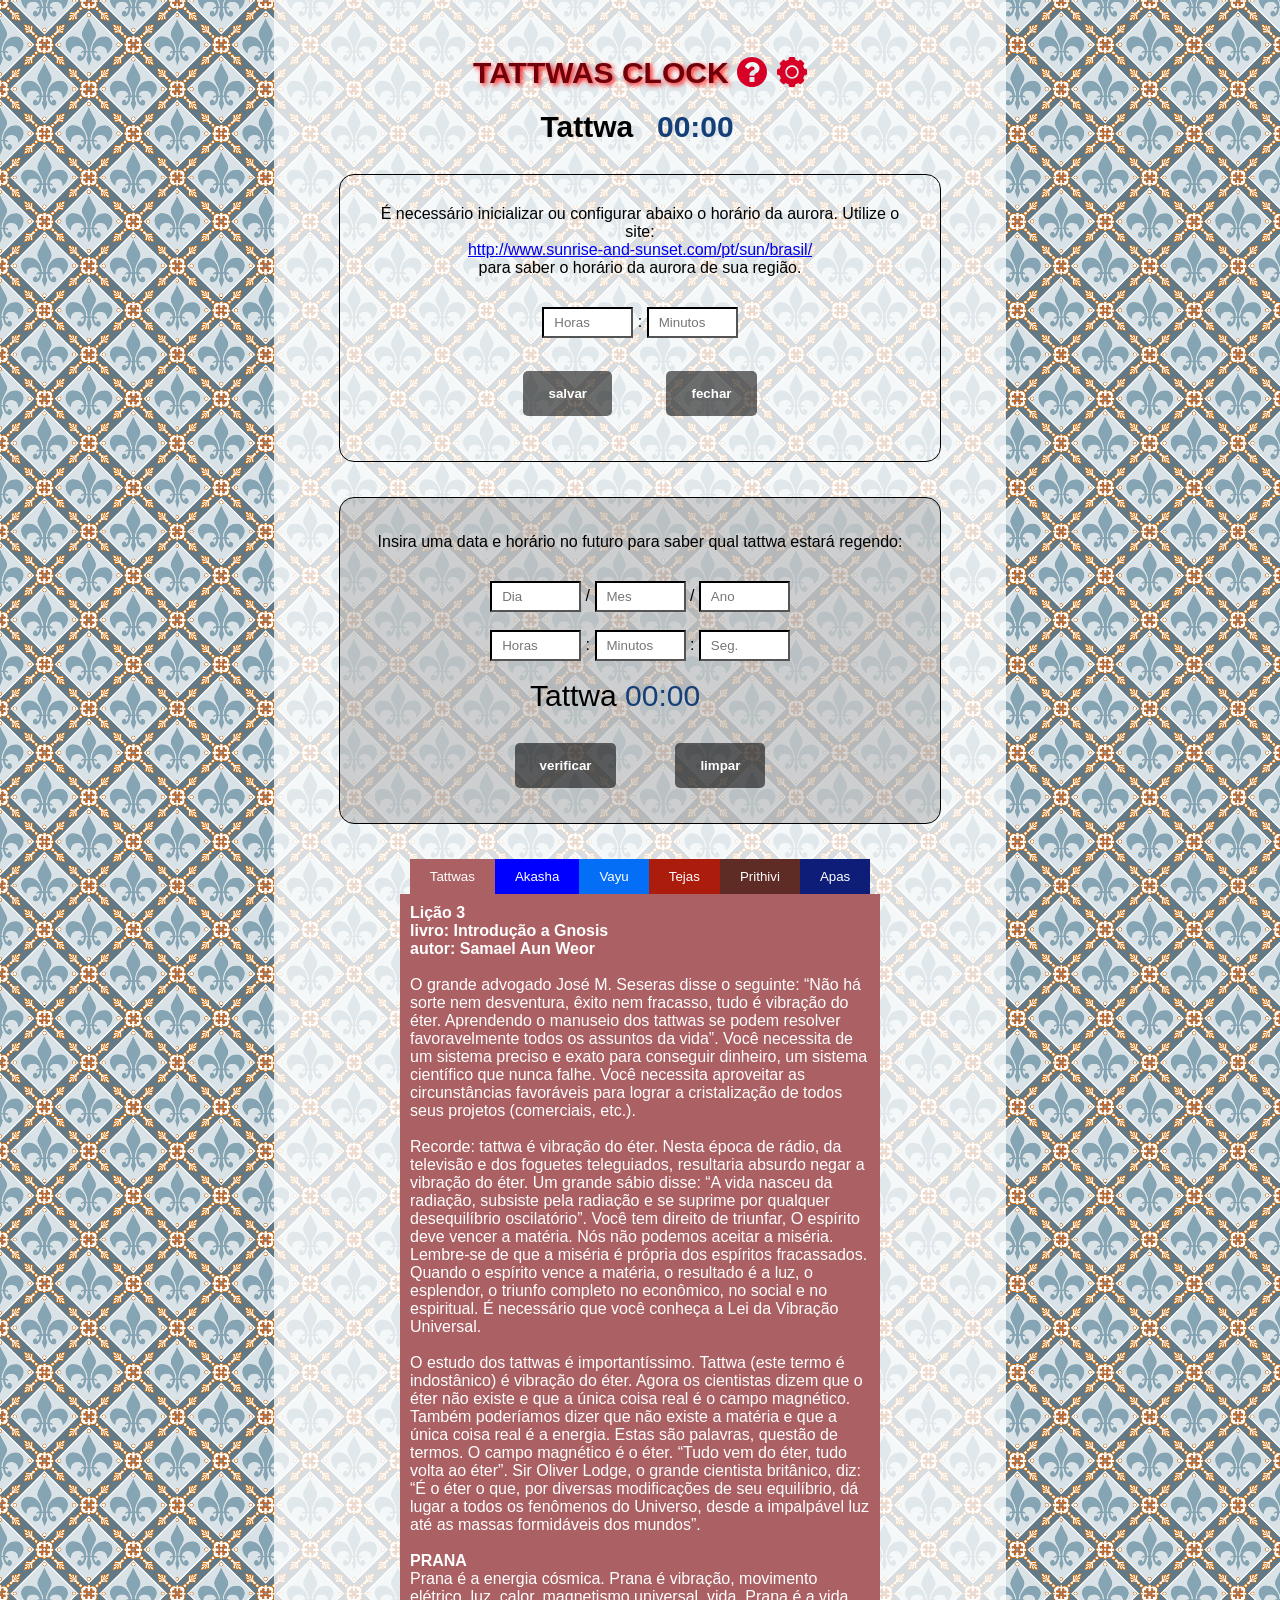
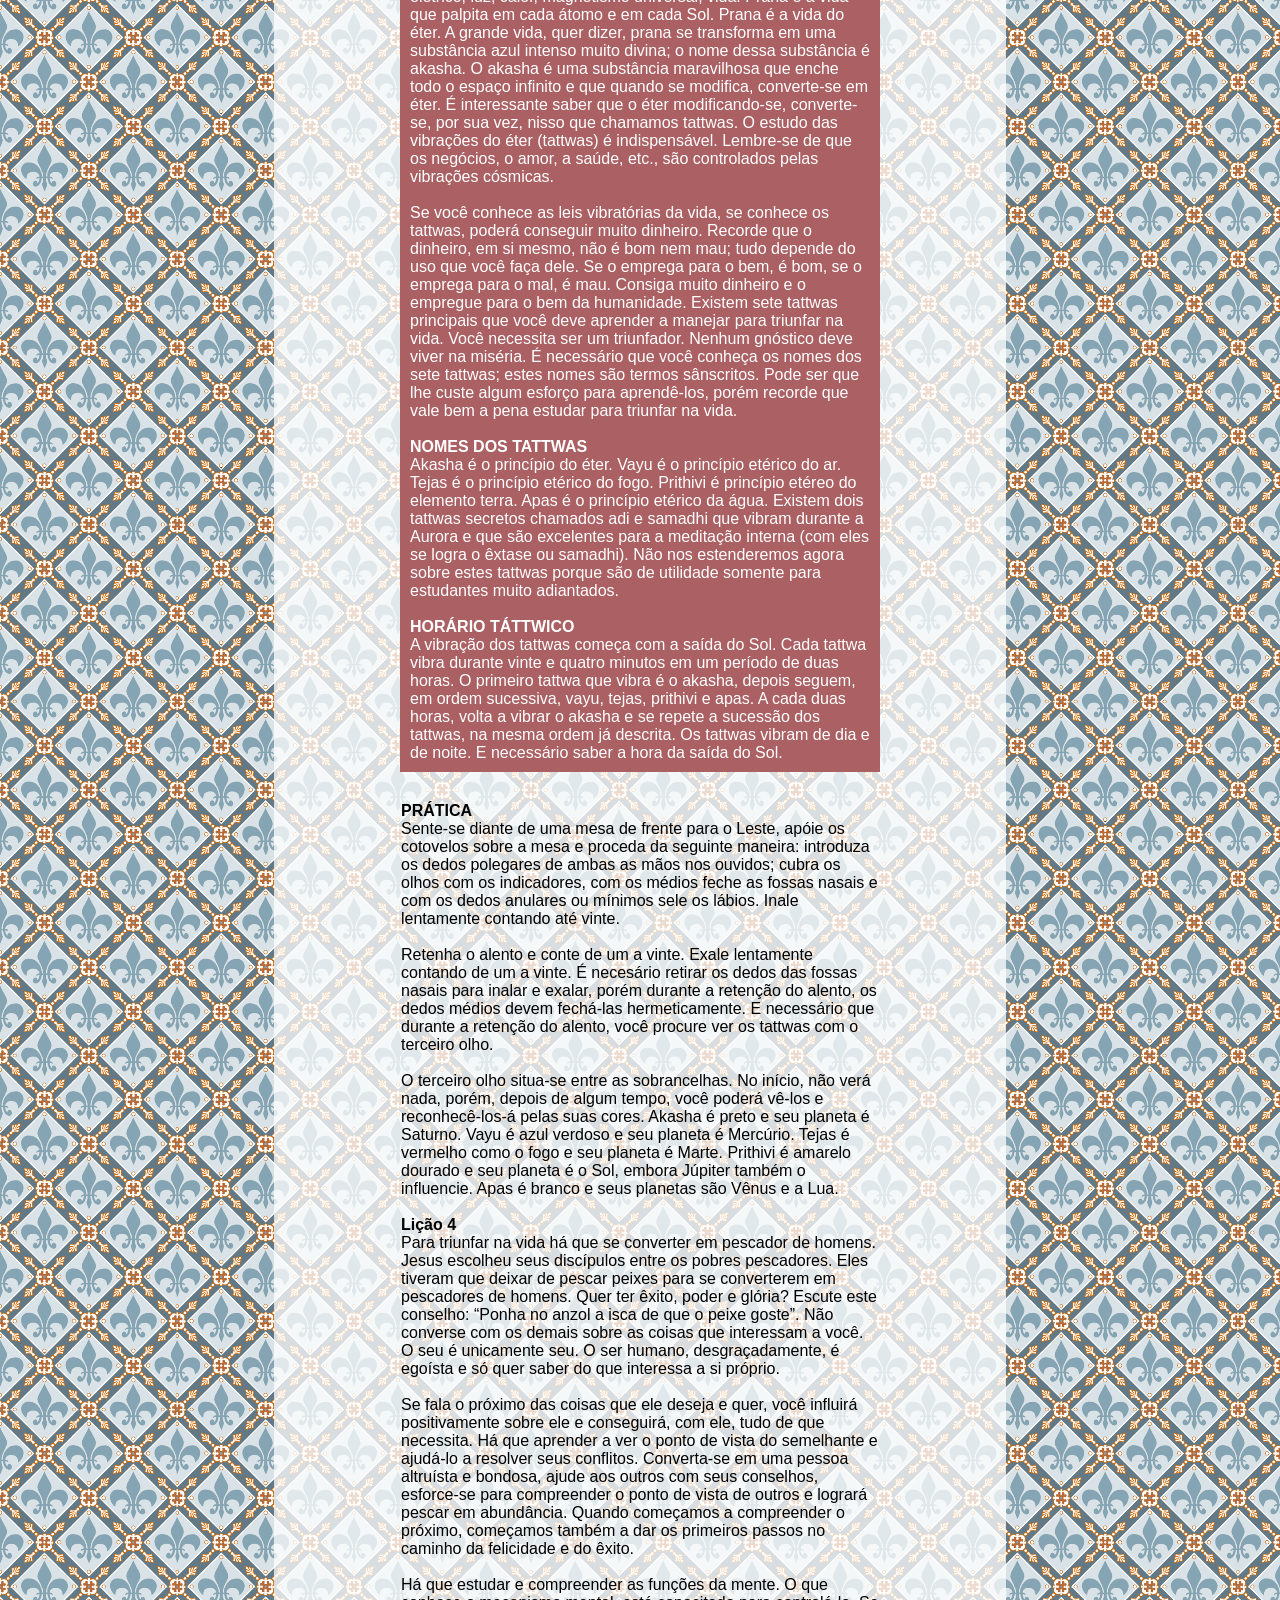
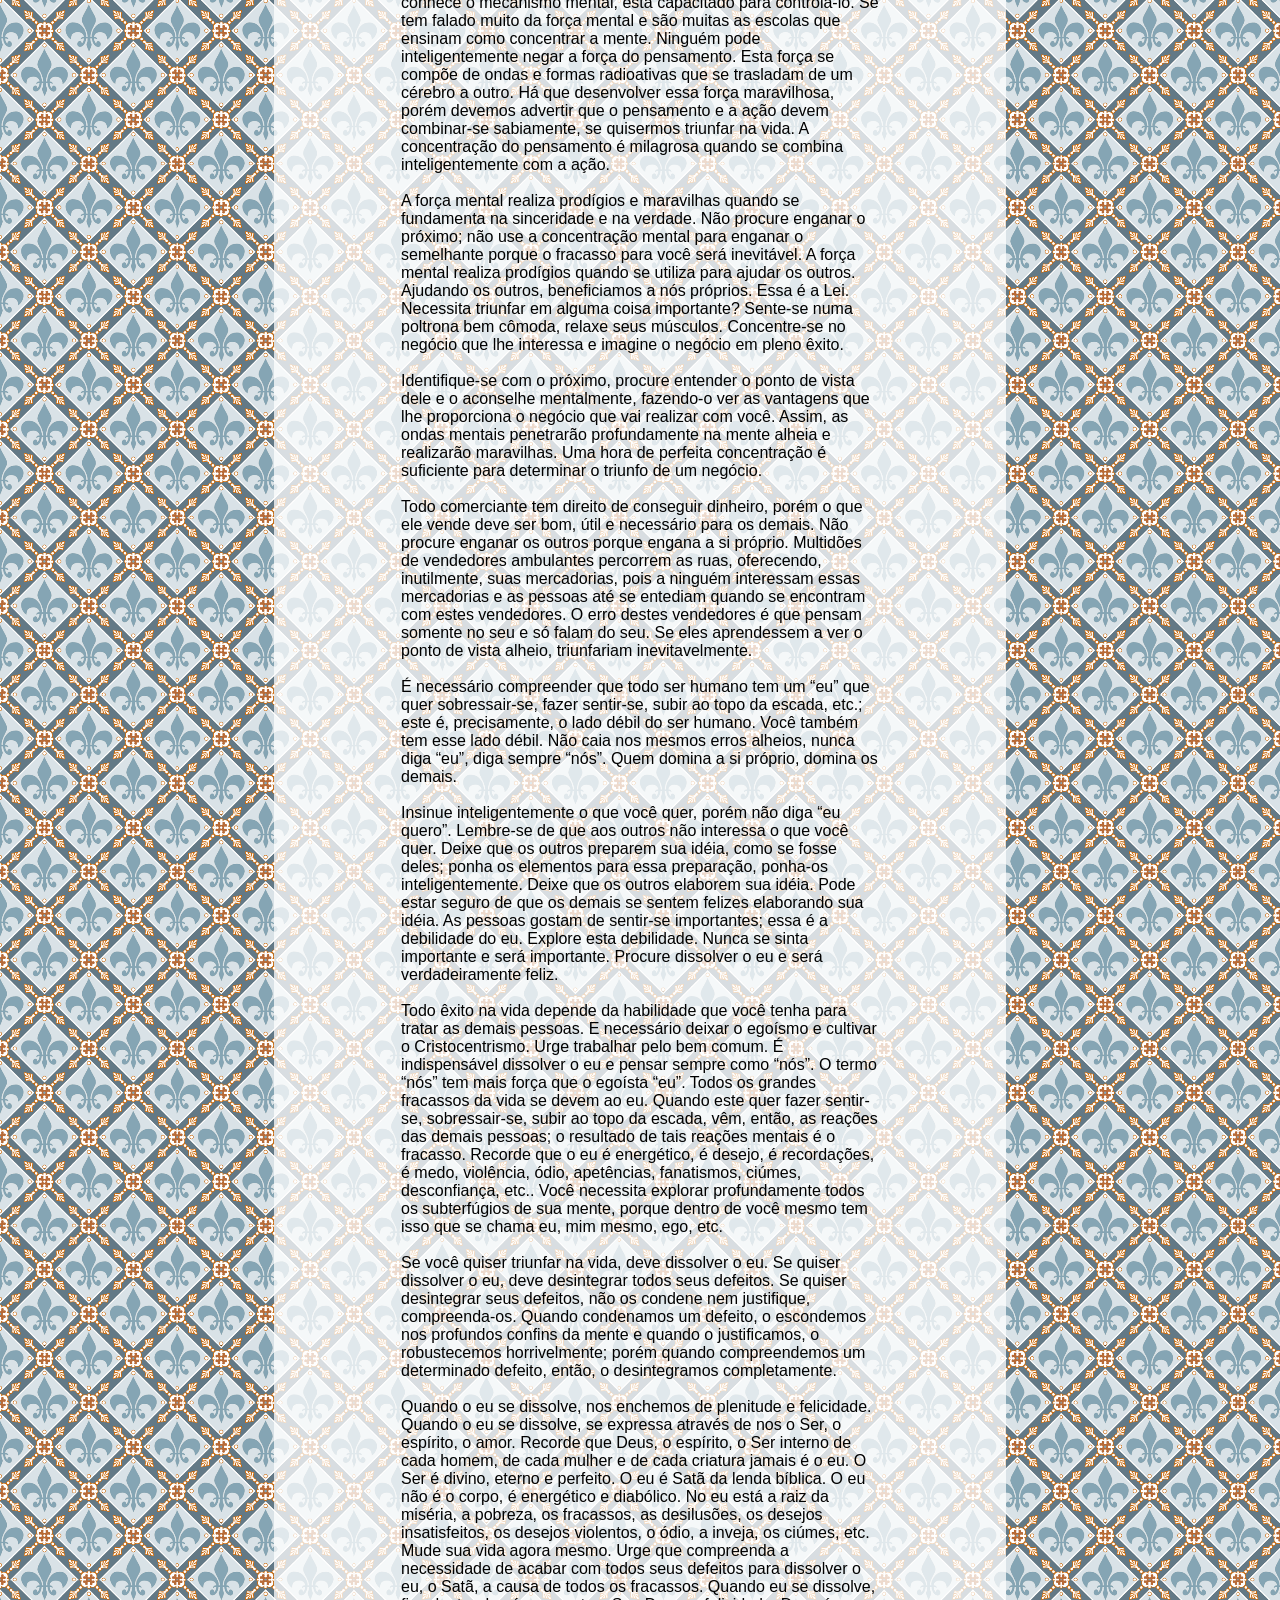
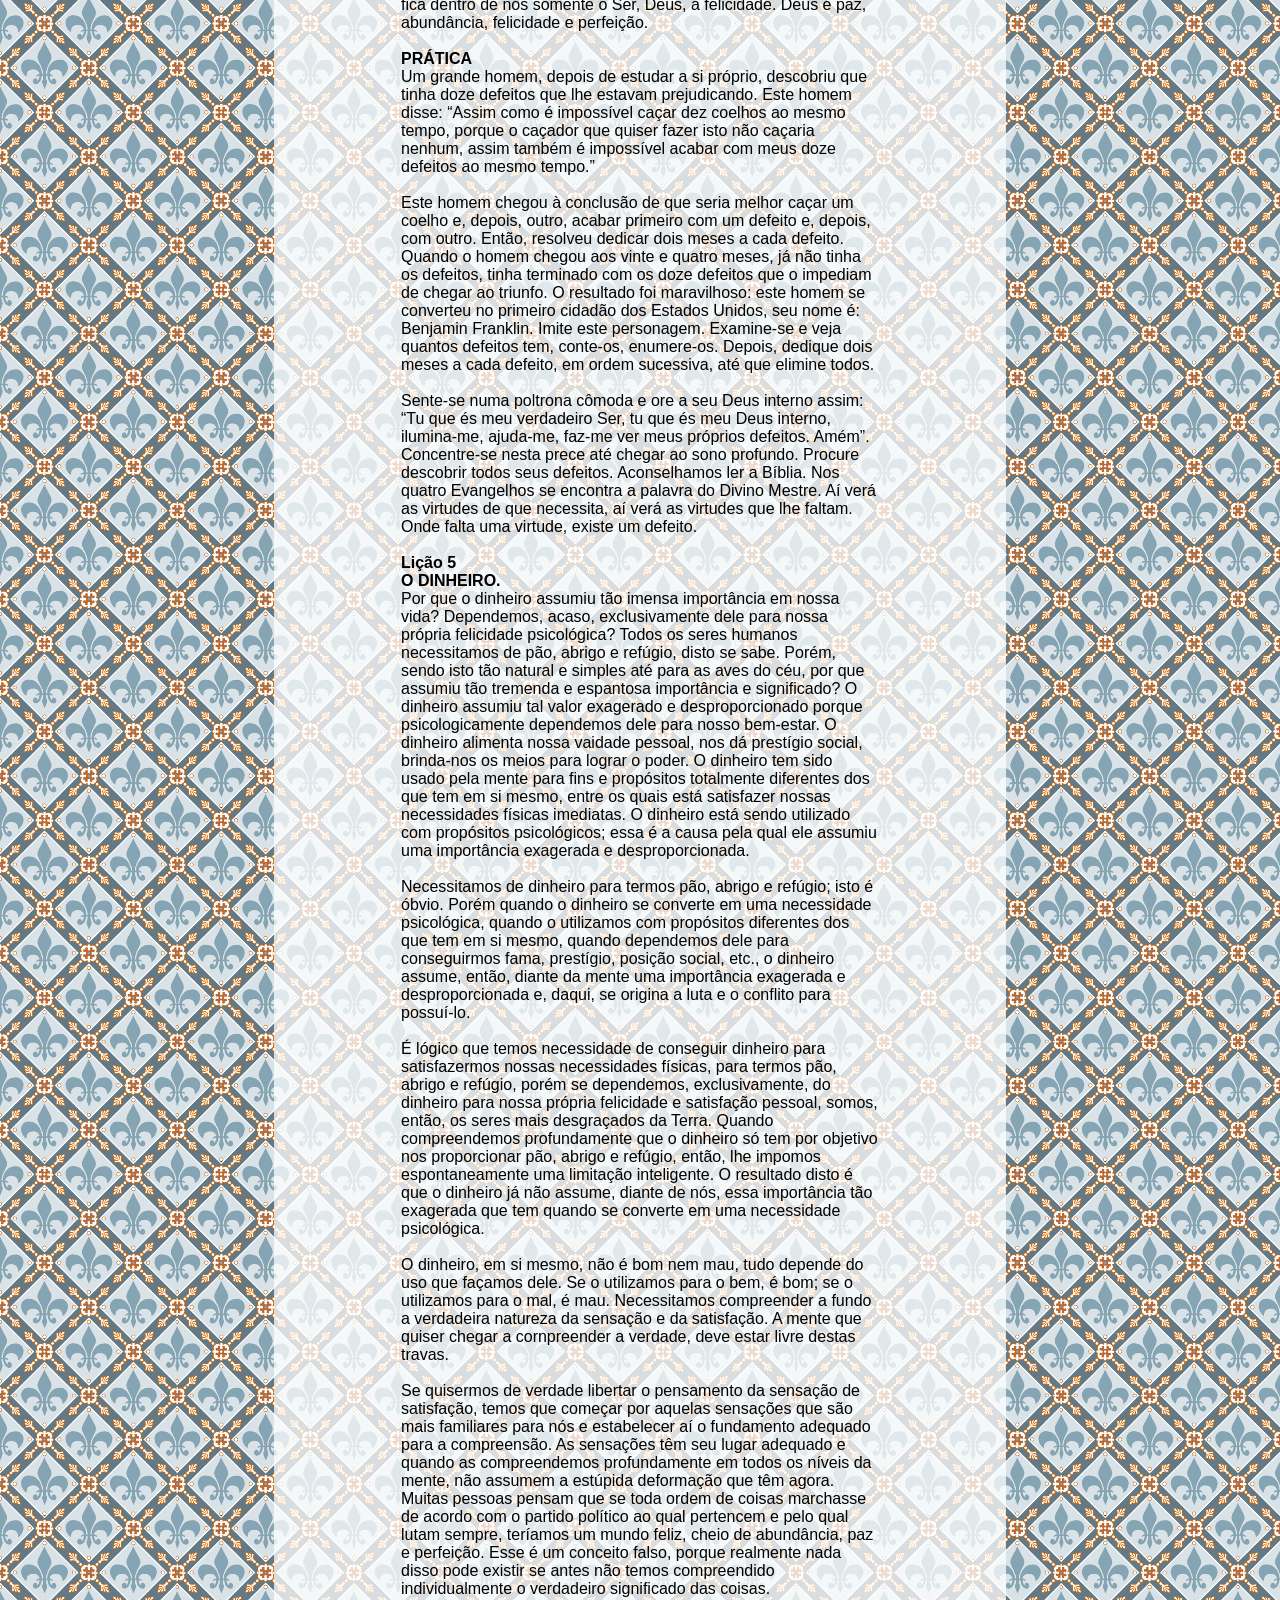
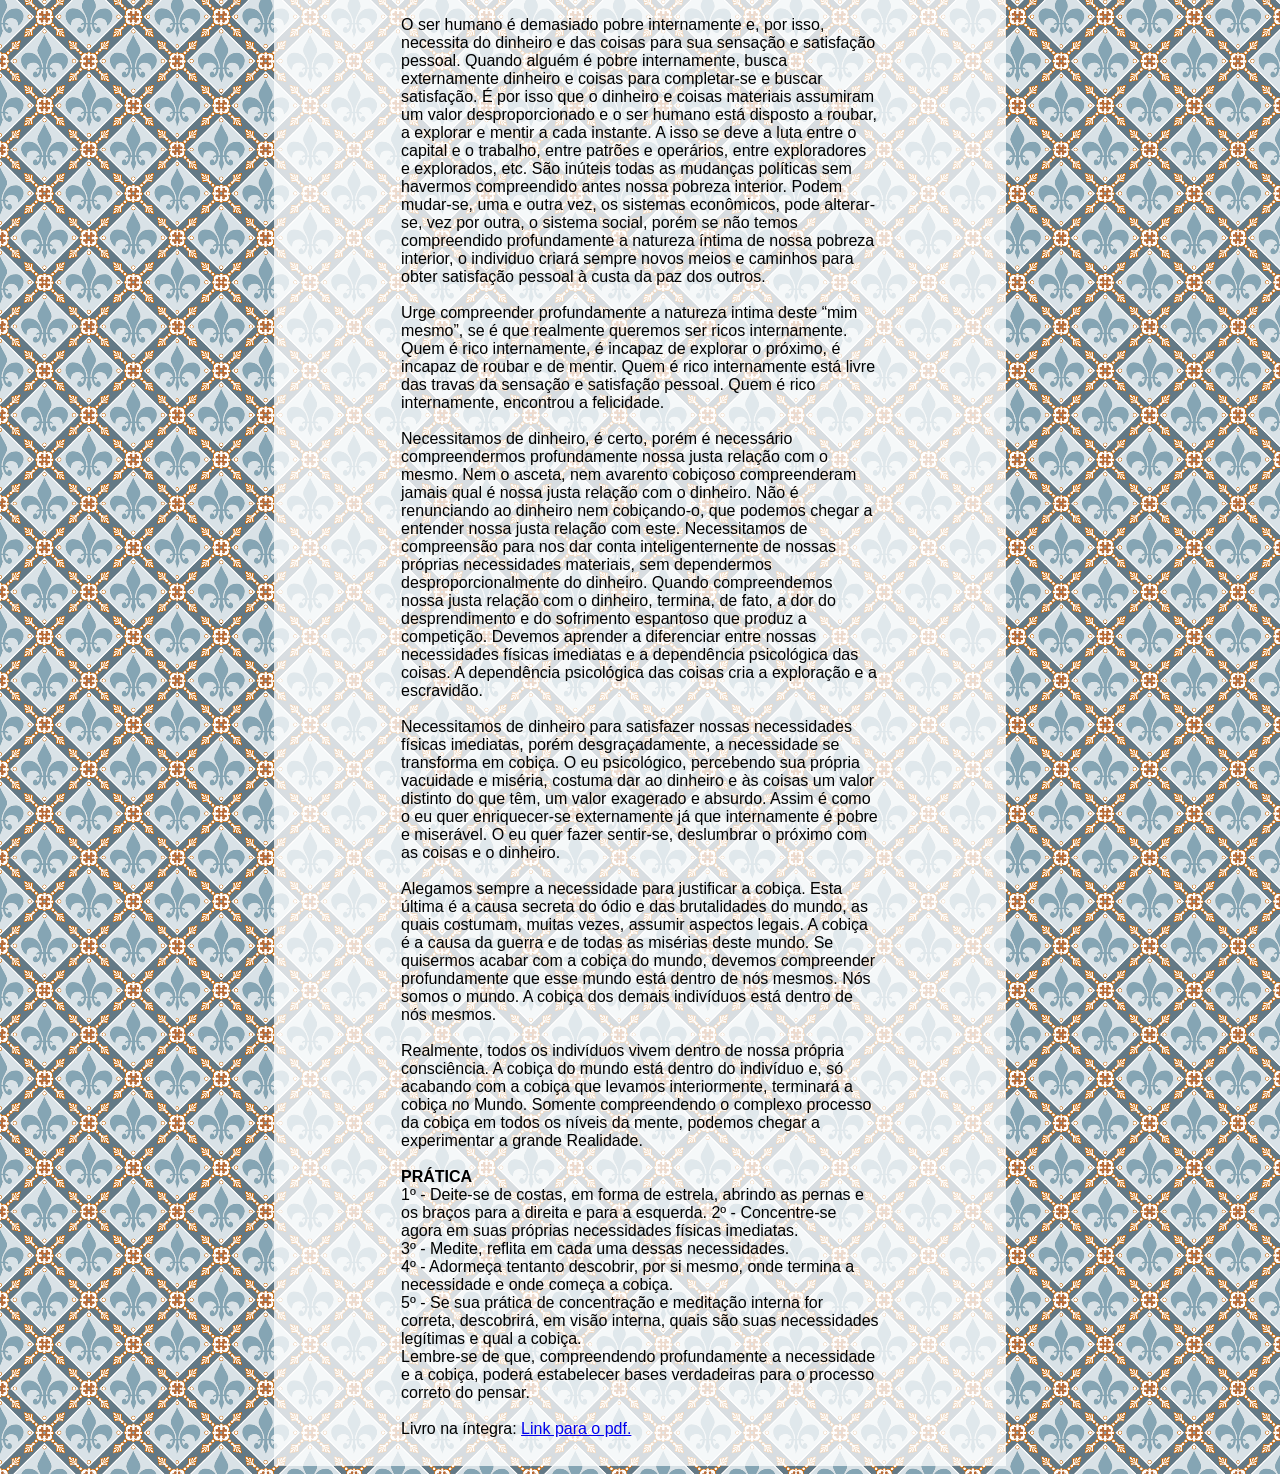
==== index.html @ 6d42c2aa "Add files via upload" ====
<!DOCTYPE html>
<html lang="en">
<head>
    <meta charset="UTF-8">
    <link rel="icon" type="image/png" href="blue-fire-ico.png" />
    <title>Tattwas Clock</title>

    <!-- For Google -->
    <meta name="description" content="O relógio táttwico nos ajuda a saber em qual tattwa estamos sendo regidos neste exato momento. Podemos agir de acordo com os tattwas para ter sucesso na vida." />
    <meta name="keywords" content="" />
    <meta name="author" content="Eduardo Barbosa Moreira" />
    <meta name="copyright" content="Software Livre" />
    <meta name="application-name" content="Tattwas Clock" />

    <!-- For Facebook -->
    <meta property="og:title" content="Tattwas Clock" />
    <meta property="og:type" content="article" />
    <meta property="og:image" content="http://eduardo.pe.hu/tattwas-clock/tattwas-clock-forface.jpg" />
    <meta property="og:url" content="http://eduardo.pe.hu/tattwas-clock" />
    <meta property="og:description" content="O relógio táttwico nos ajuda a saber em qual tattwa estamos sendo regidos neste exato momento. Podemos agir de acordo com os tattwas para ter sucesso na vida." />

    <!-- For Twitter -->
    <meta name="twitter:card" content="summary" />
    <meta name="twitter:title" content="Tattwas Clock" />
    <meta name="twitter:description" content="O relógio táttwico nos ajuda a saber em qual tattwa estamos sendo regidos neste exato momento. Podemos agir de acordo com os tattwas para ter sucesso na vida." />
    <meta name="twitter:image" content="http://eduardo.pe.hu/tattwas-clock/tattwas-clock-forface.jpg" />

    <link rel="stylesheet" type="text/css" href="style.css">

</head>
<body>

<div id="main-container">
    <br>
    <br>
    <h1>TATTWAS CLOCK <img src="question.svg" alt="Question Icon" id="question-icon" class="icon" onclick="expandColapseQuestionHelp()" ><img src="settings.svg" alt="Settings Icon" id="settings-icon" class="icon" style="margin-left: 10px;" onclick="expandColapseSettings()" ></h1>
    <div id="help-question">
        O relógio táttwico nos ajuda a saber em qual tattwa estamos sendo regidos neste exato momento. Também podemos fazer previsões de qual tattwa será regido em uma data e horário dados.<br><br>
        Os tattwas são vibrações do éter e vibram durante 24 minutos cada um, conforme o V.M. Samael Aun Weor nos explica em sua obra entitulada "Introdução a Gnosis", podemos agir de acordo com os tattwas para ter sucesso na vida.<br><br>
        A esquerda está o nome do tattwa e a direita está o cronômetro de minutos e segundos retrógrado.<br><br>
        <div id="autor-sistema" >
            Desenvolvido por <a target="_blank" style="color: white;" href="https://www.linkedin.com/in/eduardobm/">Eduardo Barbosa Moreira</a> <img id="icon-gnosis" src="gnosis-sun.png" alt="Question Icon" class="icon-gnosis" >
        </div>
        <div style="text-align: center;">
            <button id="help-question-button" onclick="expandColapseQuestionHelp()" class="botao" type="button">fechar</button>
        </div>
    </div>
    <div style="width: 100%; margin-bottom: 30px;" >
        <div id="ttw-container">
            <div id="tattwa" style="color: black;" >Tattwa&nbsp;</div>
            <div id="cronometro" class="floatleft" >00:00</div>
            <br>
        </div>
    </div>

    <div id="configure-container" >
        <div style="margin-bottom: 30px;">É necessário inicializar ou configurar abaixo o horário da aurora. Utilize o site:<br><a target="_blank" href="http://www.sunrise-and-sunset.com/pt/sun/brasil/">http://www.sunrise-and-sunset.com/pt/sun/brasil/</a><br>para saber o horário da aurora de sua região.</div>
        <input type="number" placeholder="Horas" class="number" id="horas"> :
        <input type="number" placeholder="Minutos" class="number" id="minutos">
        <br><br>
        <button id="settings-button-save" onclick="saveSettings()" class="botao" type="button">salvar</button>
        <button id="settings-button-close" onclick="expandColapseSettings()" class="botao" type="button">fechar</button>
    </div>

    <div id="future-dates-container">
        <div id="future-dates-title">Insira uma data e horário no futuro para saber qual tattwa estará regendo:</div>
        <input id="future-dia" type="number" class="number" placeholder="Dia"> /
        <input id="future-mes" type="number" class="number" placeholder="Mes"> /
        <input id="future-ano" type="number" class="number" placeholder="Ano"><br><br>
        <input id="future-horas" type="number" class="number" placeholder="Horas"> :
        <input id="future-minutos" type="number" class="number" placeholder="Minutos"> :
        <input id="future-segundos" type="number" class="number" placeholder="Seg."><br><br>
        <div id="future-ttw-container-do-container" style="width: 100%; margin-bottom: 15px;" >
            <div id="future-ttw-container">
                <div id="future-tattwa" style="color: black;" >Tattwa&nbsp;</div>
                <div id="future-cronometro" class="floatleft" >00:00</div>
                <br>
            </div>
        </div>
        <button id="future-dates-button-verify" type="button" class="botao" onclick="calculateFutureDate()">verificar</button>&nbsp;
        <button id="future-dates-button-clear" type="button" class="botao" onclick="cleanFutureDate()">limpar</button>
    </div>

    <div id="instructions-container" >
        <div id="instructions-menu">
            <button id="botao-tattwas" class="botao-menu" onclick="menuPrincipal('tattwas', this)" >Tattwas</button><button id="botao-akasha" class="botao-menu" style="background-color: blue;" onclick="menuPrincipal('Akasha', this)" >Akasha</button><button id="botao-vayu" class="botao-menu" style="background-color: #056EF7;" onclick="menuPrincipal('Vayu', this)" >Vayu</button><button id="botao-tejas" class="botao-menu" style="background-color: #AB1C0C;" onclick="menuPrincipal('Tejas', this)" >Tejas</button><button id="botao-prithivi" class="botao-menu" style="background-color: #5E2B25;" onclick="menuPrincipal('Prithivi', this)" >Prithivi</button><button id="botao-apas" class="botao-menu" style="background-color: #0D1D78;" onclick="menuPrincipal('Apas', this)" >Apas</button>
        </div>
        <div id="instruction-txt-container">
            <div id="instruction-txt-tattwas"  >
                <b>Lição 3</b><br>
                <b>livro: Introdução a Gnosis
                    <br>
                    autor: Samael Aun Weor</b><br><br>
                O grande advogado José M. Seseras disse o seguinte: “Não há sorte nem desventura, êxito nem fracasso, tudo é vibração do éter. Aprendendo o manuseio dos tattwas se podem resolver favoravelmente todos os assuntos da vida”.
                Você necessita de um sistema preciso e exato para conseguir dinheiro, um sistema científico que nunca falhe. Você necessita aproveitar as circunstâncias favoráveis para lograr a cristalização de todos seus projetos (comerciais, etc.).
                <br><br>
                Recorde: tattwa é vibração do éter. Nesta época de rádio, da televisão e dos foguetes teleguiados, resultaria absurdo negar a vibração do éter. Um grande sábio disse: “A vida nasceu da radiação, subsiste pela radiação e se suprime por qualquer desequilíbrio oscilatório”.
                Você tem direito de triunfar, O espírito deve vencer a matéria. Nós não podemos aceitar a miséria. Lembre-se de que a miséria é própria dos espíritos fracassados. Quando o espírito vence a matéria, o resultado é a luz, o esplendor, o triunfo completo no econômico, no social e no espiritual. É necessário que você conheça a Lei da Vibração Universal.
                <br><br>
                O estudo dos tattwas é importantíssimo.
                Tattwa (este termo é indostânico) é vibração do éter.
                Agora os cientistas dizem que o éter não existe e que a única coisa real é o campo magnético. Também poderíamos dizer que não existe a matéria e que a única coisa real é a energia. Estas são palavras, questão de termos. O campo magnético é o éter. “Tudo vem do éter, tudo volta ao éter”. Sir Oliver Lodge, o grande cientista britânico, diz: “É o éter o que, por diversas modificações de seu equilíbrio, dá lugar a todos os fenômenos do Universo, desde a impalpável luz até as massas formidáveis dos mundos”.
                <br><br>
                <b>PRANA</b><br>
                Prana é a energia cósmica. Prana é vibração, movimento elétrico, luz, calor, magnetismo universal, vida. Prana é a vida que palpita em cada átomo e em cada Sol. Prana é a vida do éter. A grande vida, quer dizer, prana se transforma em uma substância azul intenso muito divina; o nome dessa substância é akasha. O akasha é uma substância maravilhosa que enche todo o espaço infinito e que quando se modifica, converte-se em éter. É interessante saber que o éter modificando-se, converte-se, por sua vez, nisso que chamamos tattwas.
                O estudo das vibrações do éter (tattwas) é indispensável. Lembre-se de que os negócios, o amor, a saúde, etc., são controlados pelas vibrações cósmicas.
                <br><br>
                Se você conhece as leis vibratórias da vida, se conhece os tattwas, poderá conseguir muito dinheiro. Recorde que o dinheiro, em si mesmo, não é bom nem mau; tudo depende do uso que você faça dele. Se o emprega para o bem, é bom, se o emprega para o mal, é mau. Consiga muito dinheiro e o empregue para o bem da humanidade.
                Existem sete tattwas principais que você deve aprender a manejar para triunfar na vida. Você necessita ser um triunfador. Nenhum gnóstico deve viver na miséria. É necessário que você conheça os nomes dos sete tattwas; estes nomes são termos sânscritos. Pode ser que lhe custe algum esforço para aprendê-los, porém recorde que vale bem a pena estudar para triunfar na vida.
                <br><br>
                <b>NOMES DOS TATTWAS</b><br>
                Akasha é o princípio do éter. Vayu é o princípio etérico do ar. Tejas é o princípio etérico do fogo. Prithivi é princípio etéreo do elemento terra. Apas é o princípio etérico da água.
                Existem dois tattwas secretos chamados adi e samadhi que vibram durante a Aurora e que são excelentes para a meditação interna (com eles se logra o êxtase ou samadhi). Não nos estenderemos agora sobre estes tattwas porque são de utilidade somente para estudantes muito adiantados.
                <br><br>
                <b>HORÁRIO TÁTTWICO</b><br>
                A vibração dos tattwas começa com a saída do Sol. Cada tattwa vibra durante vinte e quatro minutos em um período de duas horas. O primeiro tattwa que vibra é o akasha, depois seguem, em ordem sucessiva, vayu, tejas, prithivi e apas. A cada duas horas, volta a vibrar o akasha e se repete a sucessão dos tattwas, na mesma ordem já descrita. Os tattwas vibram de dia e de noite. E necessário saber a hora da saída do Sol.
            </div>
            <div id="instruction-txt-Akasha" class="instructions">
                Akasha é bom, exclusivamente, para a meditação. Aconselhamos que ore muito nesta hora. Não marque encontro de negócios nem de amor a esta hora, porque fracassará inevitavelmente. Este tattwa nos induz a cometer erros gravíssimos.
                <br><br>
                Se você trabalha durante este período, deve ser muito cuidadoso (os artistas devem abster-se de trabalhar no akasha). Tudo o que começa em akasha fracassará. Este é o tattwa da morte.
            </div>
            <div id="instruction-txt-Vayu" class="instructions">
                Tudo o que seja velocidade e movimento corresponde a vayu, o princípio do ar. Os ventos, o ar, o tráfego aéreo, etc., se acham relacionados com vayu. Durante este período, as pessoas se deleitam falando mal do próximo, enganando, roubando, etc. Geralmente, os acidentes aéreos ocorrem neste período e os suicidas são estimulados por este tattwa.<br><br>Aconselhamos que não se case durante este período, porque seu matrimônio seria de curta duração. Todo tipo de negócios simples e rápidos são muito bons em vayu, porém os negócios complicados e de longa duração resultam um fracasso. É bom realizar trabalhos intelectuais durante este período. Os grandes iogues manuseiam mentalmente este tattwa e o utilizam inteligentemente quando querem flutuar no ar.
            </div>
            <div id="instruction-txt-Tejas" class="instructions">
                Tejas é quente porque é o princípio etérico do fogo. Durante o período em que este tattwa está em atividade, sentimos mais calor. Você pode banhar-se com água fria em tejas e não se resfriará jamais. Não discuta com ninguém em tejas porque as conseqüências podem ser graves. Você deve aproveitar a hora de tejas para trabalhar intensamente.
                <br><br>
                Não se case neste tattwa porque terá constantes desavenças com o cônjuge. As explosões e acidentes mais terríveis acontecem neste período do tattwa tejas.
            </div>
            <div id="instruction-txt-Prithivi" class="instructions">
                Este é o tattwa do êxito na vida. Se você quer triunfar nos negócios, faça-os em prithivi. Se quiser ter boa saúde, coma e beba em prithivi.
                <br><br>
                Os casamentos que se realizam em prithivi se fazem felizes para toda a vida. Toda festa, toda conferência, todo negócio, todo encontro que se realize emprithivi será um êxito completo. Prithivi é amor, caridade, benevolência.
            </div>
            <div id="instruction-txt-Apas" class="instructions">
                Apas é o principio da água e o oposto de tejas (fogo). Este tattwa é maravilhoso para a compra de mercadorias. É também maravilhoso para os negócios e você pode conseguir muito dinheiro se souber aproveitar este tattwa.
                <br><br>
                Compre bilhete de loteria em apas. As viagens por vias aquáticas, em apas, resultam boas. As chuvas que começam em apas costumam ser muito longas e fortes. O tattwa apas opera concentrando e atraindo.
            </div>

        </div>
        <div id="mais-txt-container">
            <div id="mais-txt" >
                <b>PRÁTICA</b><br>
                Sente-se diante de uma mesa de frente para o Leste, apóie os cotovelos sobre a mesa e proceda da seguinte maneira: introduza os dedos polegares de ambas as mãos nos ouvidos; cubra os olhos com os indicadores, com os médios feche as fossas nasais e com os dedos anulares ou mínimos sele os lábios. Inale lentamente contando até vinte.
                <br><br>
                Retenha o alento e conte de um a vinte. Exale lentamente contando de um a vinte. É necesário retirar os dedos das fossas nasais para inalar e exalar, porém durante a retenção do alento, os dedos médios devem fechá-las hermeticamente. E necessário que durante a retenção do alento, você procure ver os tattwas com o terceiro olho.
                <br><br>
                O terceiro olho situa-se entre as sobrancelhas. No início, não verá nada, porém, depois de algum tempo, você poderá vê-los e reconhecê-los-á pelas suas cores. Akasha é preto e seu planeta é Saturno. Vayu é azul verdoso e seu planeta é Mercúrio. Tejas é vermelho como o fogo e seu planeta é Marte. Prithivi é amarelo dourado e seu planeta é o Sol, embora Júpiter também o influencie. Apas é branco e seus planetas são Vênus e a Lua.
                <br><br>
                <b>Lição 4</b><br>
                Para triunfar na vida há que se converter em pescador de homens. Jesus escolheu seus discípulos entre os pobres pescadores. Eles tiveram que deixar de pescar peixes para se converterem em pescadores de homens. Quer ter êxito, poder e glória? Escute este conselho: “Ponha no anzol a isca de que o peixe goste”.
                Não converse com os demais sobre as coisas que interessam a você. O seu é unicamente seu. O ser humano, desgraçadamente, é egoísta e só quer saber do que interessa a si próprio.
                <br><br>
                Se fala o próximo das coisas que ele deseja e quer, você influirá positivamente sobre ele e conseguirá, com ele, tudo de que necessita. Há que aprender a ver o ponto de vista do semelhante e ajudá-lo a resolver seus conflitos. Converta-se em uma pessoa altruísta e bondosa, ajude aos outros com seus conselhos, esforce-se para compreender o ponto de vista de outros e logrará pescar em abundância. Quando começamos a compreender o próximo, começamos também a dar os primeiros passos no caminho da felicidade e do êxito.
                <br><br>
                Há que estudar e compreender as funções da mente. O que conhece o mecanismo mental, está capacitado para controlá-lo. Se tem falado muito da força mental e são muitas as escolas que ensinam como concentrar a mente.
                Ninguém pode inteligentemente negar a força do pensamento. Esta força se compõe de ondas e formas radioativas que se trasladam de um cérebro a outro.
                Há que desenvolver essa força maravilhosa, porém devemos advertir que o pensamento e a ação devem combinar-se sabiamente, se quisermos triunfar na vida. A concentração do pensamento é milagrosa quando se combina inteligentemente com a ação.
                <br><br>
                A força mental realiza prodígios e maravilhas quando se fundamenta na sinceridade e na verdade. Não procure enganar o próximo; não use a concentração mental para enganar o semelhante porque o fracasso para você será inevitável. A força mental realiza prodígios quando se utiliza para ajudar os outros.
                Ajudando os outros, beneficiamos a nós próprios. Essa é a Lei.
                Necessita triunfar em alguma coisa importante? Sente-se numa poltrona bem cômoda, relaxe seus músculos. Concentre-se no negócio que lhe interessa e imagine o negócio em pleno êxito.
                <br><br>
                Identifique-se com o próximo, procure entender o ponto de vista dele e o aconselhe mentalmente, fazendo-o ver as vantagens que lhe proporciona o negócio que vai realizar com você. Assim, as ondas mentais penetrarão profundamente na mente alheia e realizarão maravilhas. Uma hora de perfeita concentração é suficiente para determinar o triunfo de um negócio.
                <br><br>
                Todo comerciante tem direito de conseguir dinheiro, porém o que ele vende deve ser bom, útil e necessário para os demais. Não procure enganar os outros porque engana a si próprio. Multidões de vendedores ambulantes percorrem as ruas, oferecendo, inutilmente, suas mercadorias, pois a ninguém interessam essas mercadorias e as pessoas até se entediam quando se encontram com estes vendedores. O erro destes vendedores é que pensam somente no seu e só falam do seu. Se eles aprendessem a ver o ponto de vista alheio, triunfariam inevitavelmente.
                <br><br>
                É necessário compreender que todo ser humano tem um “eu” que quer sobressair-se, fazer sentir-se, subir ao topo da escada, etc.; este é, precisamente, o lado débil do ser humano. Você também tem esse lado débil. Não caia nos mesmos erros alheios, nunca diga “eu”, diga sempre “nós”. Quem domina a si próprio, domina os demais.
                <br><br>
                Insinue inteligentemente o que você quer, porém não diga “eu quero”.
                Lembre-se de que aos outros não interessa o que você quer. Deixe que os outros preparem sua idéia, como se fosse deles; ponha os elementos para essa preparação, ponha-os inteligentemente. Deixe que os outros elaborem sua idéia.
                Pode estar seguro de que os demais se sentem felizes elaborando sua idéia. As pessoas gostam de sentir-se importantes; essa é a debilidade do eu. Explore esta debilidade. Nunca se sinta importante e será importante. Procure dissolver o eu e será verdadeiramente feliz.<br><br>
                Todo êxito na vida depende da habilidade que você tenha para tratar as demais pessoas. E necessário deixar o egoísmo e cultivar o Cristocentrismo.
                Urge trabalhar pelo bem comum. É indispensável dissolver o eu e pensar sempre como “nós”. O termo “nós” tem mais força que o egoísta “eu”.
                Todos os grandes fracassos da vida se devem ao eu. Quando este quer fazer sentir-se, sobressair-se, subir ao topo da escada, vêm, então, as reações das demais pessoas; o resultado de tais reações mentais é o fracasso. Recorde que o eu é energético, é desejo, é recordações, é medo, violência, ódio, apetências, fanatismos, ciúmes, desconfiança, etc.. Você necessita explorar profundamente todos os subterfúgios de sua mente, porque dentro de você mesmo tem isso que se chama eu, mim mesmo, ego, etc.<br><br>
                Se você quiser triunfar na vida, deve dissolver o eu. Se quiser dissolver o eu, deve desintegrar todos seus defeitos. Se quiser desintegrar seus defeitos, não os condene nem justifique, compreenda-os. Quando condenamos um defeito, o escondemos nos profundos confins da mente e quando o justificamos, o robustecemos horrivelmente; porém quando compreendemos um determinado defeito, então, o desintegramos completamente.<br><br>
                Quando o eu se dissolve, nos enchemos de plenitude e felicidade. Quando o eu se dissolve, se expressa através de nos o Ser, o espírito, o amor. Recorde que Deus, o espírito, o Ser interno de cada homem, de cada mulher e de cada criatura jamais é o eu. O Ser é divino, eterno e perfeito. O eu é Satã da lenda bíblica. O eu não é o corpo, é energético e diabólico. No eu está a raiz da miséria, a pobreza, os fracassos, as desilusões, os desejos insatisfeitos, os desejos violentos, o ódio, a inveja, os ciúmes, etc. Mude sua vida agora mesmo. Urge que compreenda a necessidade de acabar com todos seus defeitos para dissolver o eu, o Satã, a causa de todos os fracassos. Quando eu se dissolve, fica dentro de nós somente o Ser, Deus, a felicidade. Deus é paz, abundância, felicidade e perfeição.<br><br>
                <b>PRÁTICA</b><br>
                Um grande homem, depois de estudar a si próprio, descobriu que tinha doze defeitos que lhe estavam prejudicando. Este homem disse: “Assim como é impossível caçar dez coelhos ao mesmo tempo, porque o caçador que quiser fazer isto não caçaria nenhum, assim também é impossível acabar com meus doze defeitos ao mesmo tempo.”
                <br><br>
                Este homem chegou à conclusão de que seria melhor caçar um coelho e, depois, outro, acabar primeiro com um defeito e, depois, com outro. Então, resolveu dedicar dois meses a cada defeito. Quando o homem chegou aos vinte e quatro meses, já não tinha os defeitos, tinha terminado com os doze defeitos que o impediam de chegar ao triunfo. O resultado foi maravilhoso: este homem se converteu no primeiro cidadão dos Estados Unidos, seu nome é: Benjamin Franklin.
                Imite este personagem. Examine-se e veja quantos defeitos tem, conte-os, enumere-os. Depois, dedique dois meses a cada defeito, em ordem sucessiva, até que elimine todos.
                <br><br>
                Sente-se numa poltrona cômoda e ore a seu Deus interno assim: “Tu que és meu verdadeiro Ser, tu que és meu Deus interno, ilumina-me, ajuda-me, faz-me ver meus próprios defeitos. Amém”.
                Concentre-se nesta prece até chegar ao sono profundo. Procure descobrir todos seus defeitos. Aconselhamos ler a Bíblia. Nos quatro Evangelhos se encontra a palavra do Divino Mestre. Aí verá as virtudes de que necessita, aí verá as virtudes que lhe faltam. Onde falta uma virtude, existe um defeito.
                <br><br>
                <b>Lição 5</b><br>
                <b>O DINHEIRO.</b><br>
                Por que o dinheiro assumiu tão imensa importância em nossa vida? Dependemos, acaso, exclusivamente dele para nossa própria felicidade psicológica? Todos os seres humanos necessitamos de pão, abrigo e refúgio, disto se sabe. Porém, sendo isto tão natural e simples até para as aves do céu, por que assumiu tão tremenda e espantosa importância e significado? O dinheiro assumiu tal valor exagerado e desproporcionado porque psicologicamente dependemos dele para nosso bem-estar. O dinheiro alimenta nossa vaidade pessoal, nos dá prestígio social, brinda-nos os meios para lograr o poder. O dinheiro tem sido usado pela mente para fins e propósitos totalmente diferentes dos que tem em si mesmo, entre os quais está satisfazer nossas necessidades físicas imediatas. O dinheiro está sendo utilizado com propósitos psicológicos; essa é a causa pela qual ele assumiu uma importância exagerada e desproporcionada.
                <br><br>
                Necessitamos de dinheiro para termos pão, abrigo e refúgio; isto é óbvio. Porém quando o dinheiro se converte em uma necessidade psicológica, quando o utilizamos com propósitos diferentes dos que tem em si mesmo, quando dependemos dele para conseguirmos fama, prestígio, posição social, etc., o dinheiro assume, então, diante da mente uma importância exagerada e desproporcionada e, daqui, se origina a luta e o conflito para possuí-lo.
                <br><br>
                É lógico que temos necessidade de conseguir dinheiro para satisfazermos nossas necessidades físicas, para termos pão, abrigo e refúgio, porém se dependemos, exclusivamente, do dinheiro para nossa própria felicidade e satisfação pessoal, somos, então, os seres mais desgraçados da Terra. Quando compreendemos profundamente que o dinheiro só tem por objetivo nos proporcionar pão, abrigo e refúgio, então, lhe impomos espontaneamente uma limitação inteligente. O resultado disto é que o dinheiro já não assume, diante de nós, essa importância tão exagerada que tem quando se converte em uma necessidade psicológica.
                <br><br>
                O dinheiro, em si mesmo, não é bom nem mau, tudo depende do uso que façamos dele. Se o utilizamos para o bem, é bom; se o utilizamos para o mal, é mau.
                Necessitamos compreender a fundo a verdadeira natureza da sensação e da satisfação. A mente que quiser chegar a cornpreender a verdade, deve estar livre destas travas.<br><br>
                Se quisermos de verdade libertar o pensamento da sensação de satisfação, temos que começar por aquelas sensações que são mais familiares para nós e estabelecer aí o fundamento adequado para a compreensão. As sensações têm seu lugar adequado e quando as compreendemos profundamente em todos os níveis da mente, não assumem a estúpida deformação que têm agora. Muitas pessoas pensam que se toda ordem de coisas marchasse de acordo com o partido político ao qual pertencem e pelo qual lutam sempre, teríamos um mundo feliz, cheio de abundância, paz e perfeição. Esse é um conceito falso, porque realmente nada disso pode existir se antes não temos compreendido individualmente o verdadeiro significado das coisas.<br><br>
                O ser humano é demasiado pobre internamente e, por isso, necessita do dinheiro e das coisas para sua sensação e satisfação pessoal. Quando alguém é pobre internamente, busca externamente dinheiro e coisas para completar-se e buscar satisfação. É por isso que o dinheiro e coisas materiais assumiram um valor desproporcionado e o ser humano está disposto a roubar, a explorar e mentir a cada instante. A isso se deve a luta entre o capital e o trabalho, entre patrões e operários, entre exploradores e explorados, etc.
                São inúteis todas as mudanças políticas sem havermos compreendido antes nossa pobreza interior. Podem mudar-se, uma e outra vez, os sistemas econômicos, pode alterar-se, vez por outra, o sistema social, porém se não temos compreendido profundamente a natureza íntima de nossa pobreza interior, o individuo criará sempre novos meios e caminhos para obter satisfação pessoal à custa da paz dos outros.<br><br>
                Urge compreender profundamente a natureza intima deste “mim mesmo”, se é que realmente queremos ser ricos internamente. Quem é rico internamente, é incapaz de explorar o próximo, é incapaz de roubar e de mentir. Quem é rico internamente está livre das travas da sensação e satisfação pessoal. Quem é rico internamente, encontrou a felicidade.<br><br>
                Necessitamos de dinheiro, é certo, porém é necessário compreendermos profundamente nossa justa relação com o mesmo. Nem o asceta, nem avarento cobiçoso compreenderam jamais qual é nossa justa relação com o dinheiro. Não é renunciando ao dinheiro nem cobiçando-o, que podemos chegar a entender nossa justa relação com este. Necessitamos de compreensão para nos dar conta inteligenternente de nossas próprias necessidades materiais, sem dependermos desproporcionalmente do dinheiro.
                Quando compreendemos nossa justa relação com o dinheiro, termina, de fato, a dor do desprendimento e do sofrimento espantoso que produz a competição. Devemos aprender a diferenciar entre nossas necessidades físicas imediatas e a dependência psicológica das coisas. A dependência psicológica das coisas cria a exploração e a escravidão.<br><br>
                Necessitamos de dinheiro para satisfazer nossas necessidades físicas imediatas, porém desgraçadamente, a necessidade se transforma em cobiça. O eu psicológico, percebendo sua própria vacuidade e miséria, costuma dar ao dinheiro e às coisas um valor distinto do que têm, um valor exagerado e absurdo. Assim é como o eu quer enriquecer-se externamente já que internamente é pobre e miserável. O eu quer fazer sentir-se, deslumbrar o próximo com as coisas e o dinheiro.<br><br>
                Alegamos sempre a necessidade para justificar a cobiça. Esta última é a causa secreta do ódio e das brutalidades do mundo, as quais costumam, muitas vezes, assumir aspectos legais. A cobiça é a causa da guerra e de todas as misérias deste mundo. Se quisermos acabar com a cobiça do mundo, devemos compreender profundamente que esse mundo está dentro de nós mesmos. Nós somos o mundo. A cobiça dos demais indivíduos está dentro de nós mesmos.<br><br>
                Realmente, todos os indivíduos vivem dentro de nossa própria consciência. A cobiça do mundo está dentro do indivíduo e, só acabando com a cobiça que levamos interiormente, terminará a cobiça no Mundo. Somente compreendendo o complexo processo da cobiça em todos os níveis da mente, podemos chegar a experimentar a grande Realidade.<br><br>
                <b>PRÁTICA</b><br>
                1º - Deite-se de costas, em forma de estrela, abrindo as pernas e os braços para a direita e para a esquerda.
                2º - Concentre-se agora em suas próprias necessidades físicas imediatas.<br>
                3º - Medite, reflita em cada uma dessas necessidades.<br>
                4º - Adormeça tentanto descobrir, por si mesmo, onde termina a necessidade e onde começa a cobiça.<br>
                5º - Se sua prática de concentração e meditação interna for correta, descobrirá, em visão interna, quais são suas necessidades legítimas e qual a cobiça.<br>
                Lembre-se de que, compreendendo profundamente a necessidade e a cobiça, poderá estabelecer bases verdadeiras para o processo correto do pensar.
                <br><br>
                Livro na íntegra: <a target="_blank" href="https://drive.google.com/file/d/0ByuJiBLnCPXgelBYcTBHZlhvNHc/view">Link para o pdf.</a>
                <br><br>
            </div>
        </div>
    </div>
</div>

<script src="script.js"></script>
</body>
</html>
---- style.css ----
body{
    margin-top:0px;
    background-image: url(medieval-texture-blue.png);
}
#main-container{
    font-weight: bold;
    font-family: sans-serif;
    text-align: center;
    width: 50%;
    margin: auto;
    background-color: rgba(255, 255, 255, 0.75);
    padding-left: 50px;
    padding-right: 50px;
}
#ttw-container{
    font-size: 30px;
    width: 230px;
    margin: auto;
}
p{
    float: left;
}
h1{
    color: #70000a;
    font-size: 30px;
    text-shadow: 2px 2px 5px #FF0000;
}
.icon{
    width: 30px;
    margin-bottom: -4px;
}
.icon-gnosis{
    width: 40px;
    margin-bottom: -16px;
    margin-left: 10px;
}
#help-question{
    font-weight: normal;
    text-align: left;
    background-color: #ab6164;
    color: white;
    width: 55%;
    margin: auto;
    padding: 15px;
    border-radius: 10px;
    display: none;
    overflow: hidden;
    margin-bottom: 25px;
}
#autor-sistema{
    margin-bottom: 10px;
    text-align: center;
    margin-bottom: 15px;
    font-size: 14px;
}
.botao{
    background-color: rgba(0, 0, 0, 0.56);
    border: none;
    padding: 15px 25px;
    color: white;
    border-radius: 5px;
    margin: 15px 25px;
    font-weight: bold;
}
.botao-menu{
    background-color: #ab6164;
    border: none;
    padding: 10px 20px;
    color: white;
    margin: 0px;
}
.floatleft{
    float: left;
    color: #143F78;
}
#tattwa{
    width: 132px;
    float: left;
}
#future-tattwa{
    float: left;
}
#instruction-txt-container{
    width: 480px;
    background-color: #ab6164;
    color: white;
    margin: auto;
    font-weight: normal;
    text-align: left;

}
.instructions{
    padding: 10px;
    display: none;
}
.number{
    height: 25px;
    padding-left: 10px;
    width: 75px;
    border-color: black;
}
#configure-container{
    font-weight:normal;
    text-align: center;
    margin: auto;
    border-style: solid;
    border-width: 1px;
    padding: 30px;
    width: 540px;
    border-radius: 15px;
    margin-bottom: 35px;
}
#future-ttw-container{
    margin: auto;
    width: 220px;
    font-size: 30px;
}
#future-dates-title{
    margin-bottom: 30px;
}
#future-dates-container{
    background-color: rgba(0, 0, 0, 0.17);
    font-weight:normal;
    text-align: center;
    margin: auto;
    border-style: solid;
    border-width: 1px;
    padding-top: 35px;
    padding-bottom: 20px;
    width: 540px;
    border-radius: 15px;
    margin-bottom: 35px;
    padding-left: 30px;
    padding-right: 30px;

}
#mais-txt{
    margin: auto;
    padding: 10px;
    text-align: left;
    font-weight: normal;
    width: 478px;
    margin-top: 20px;
}
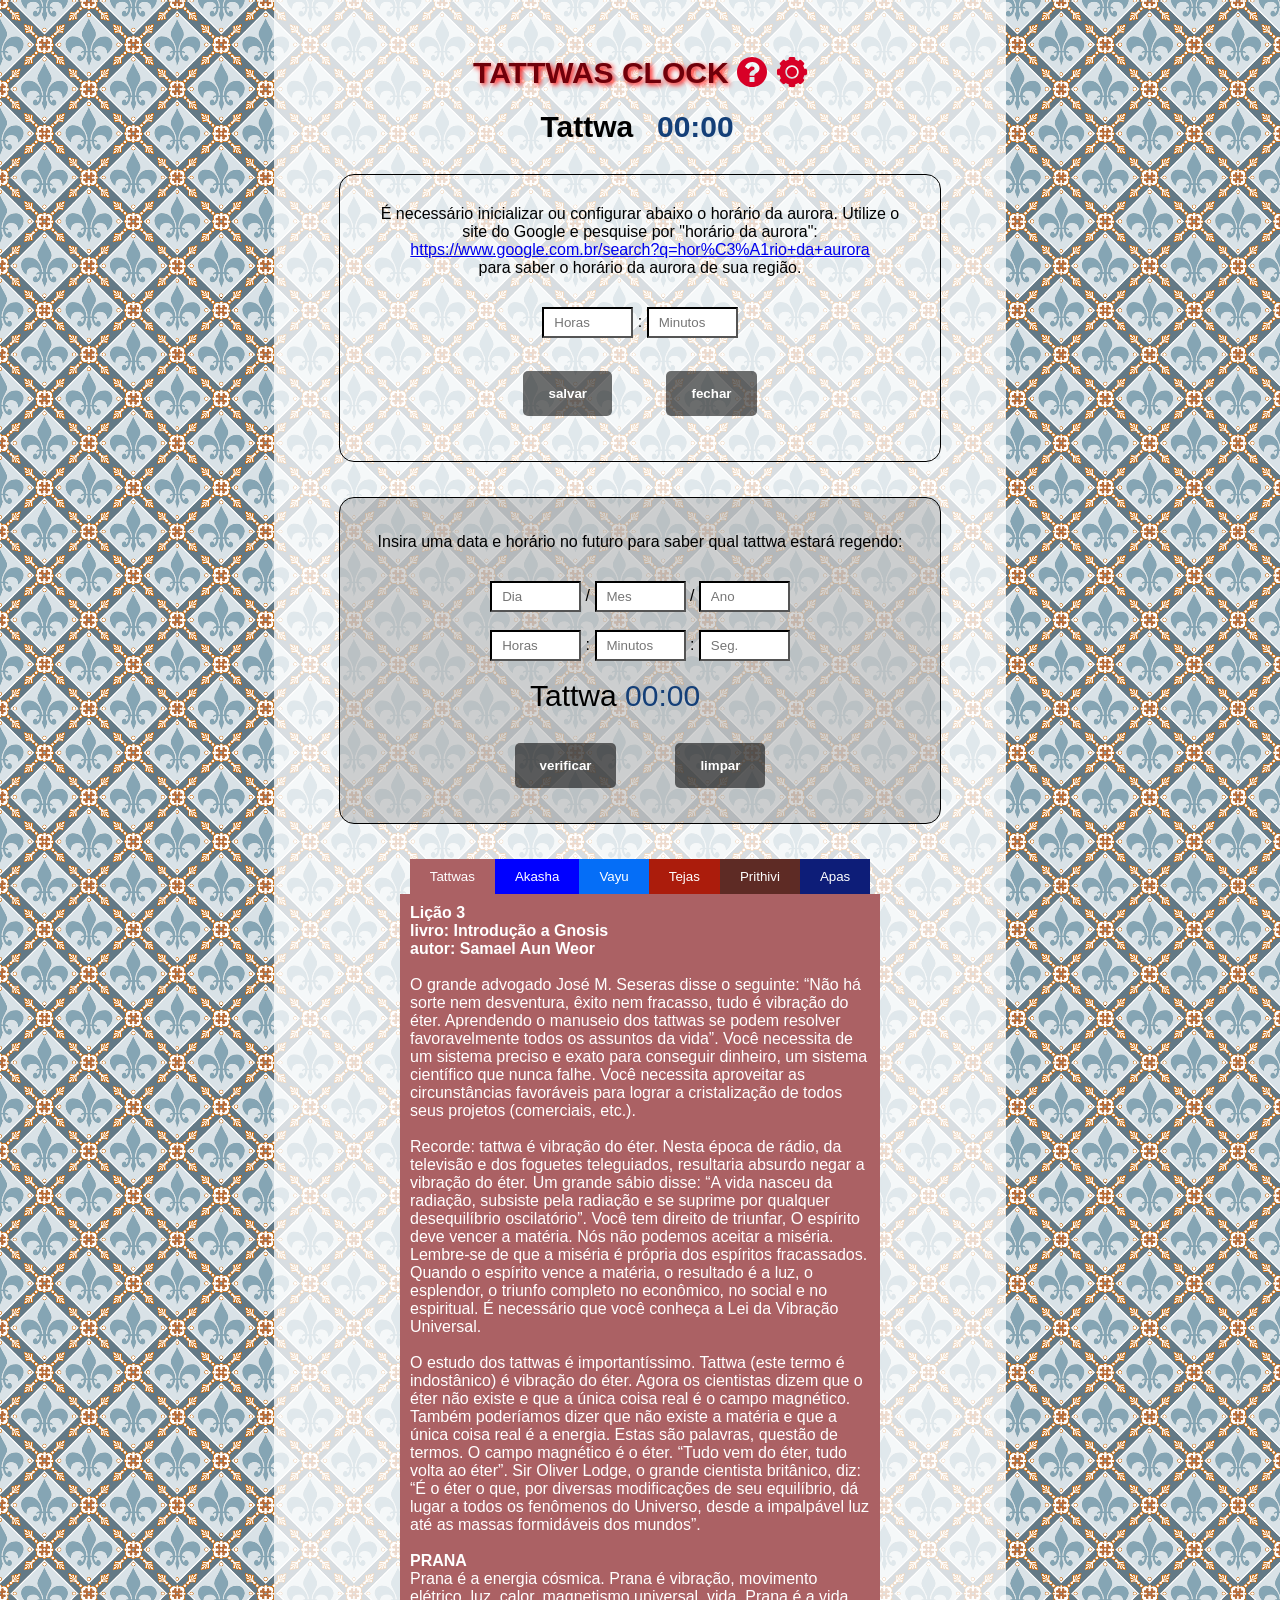
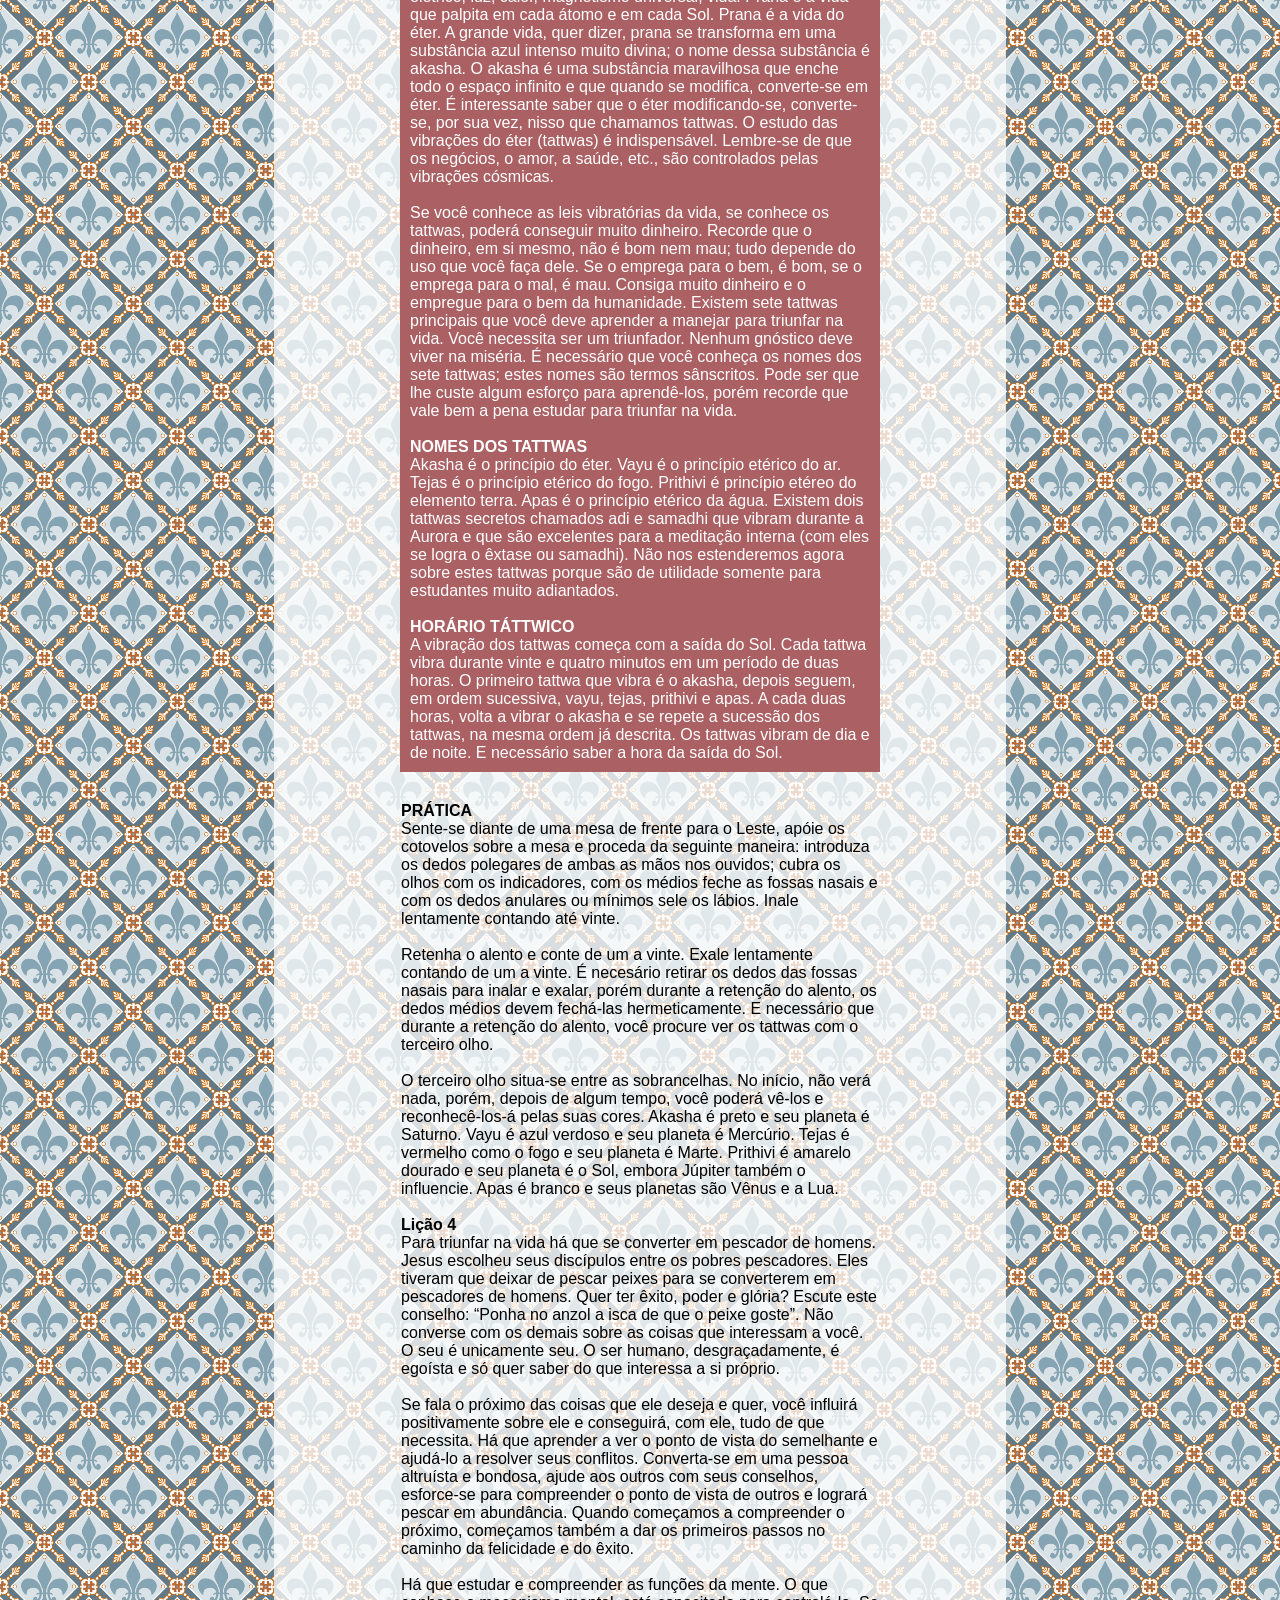
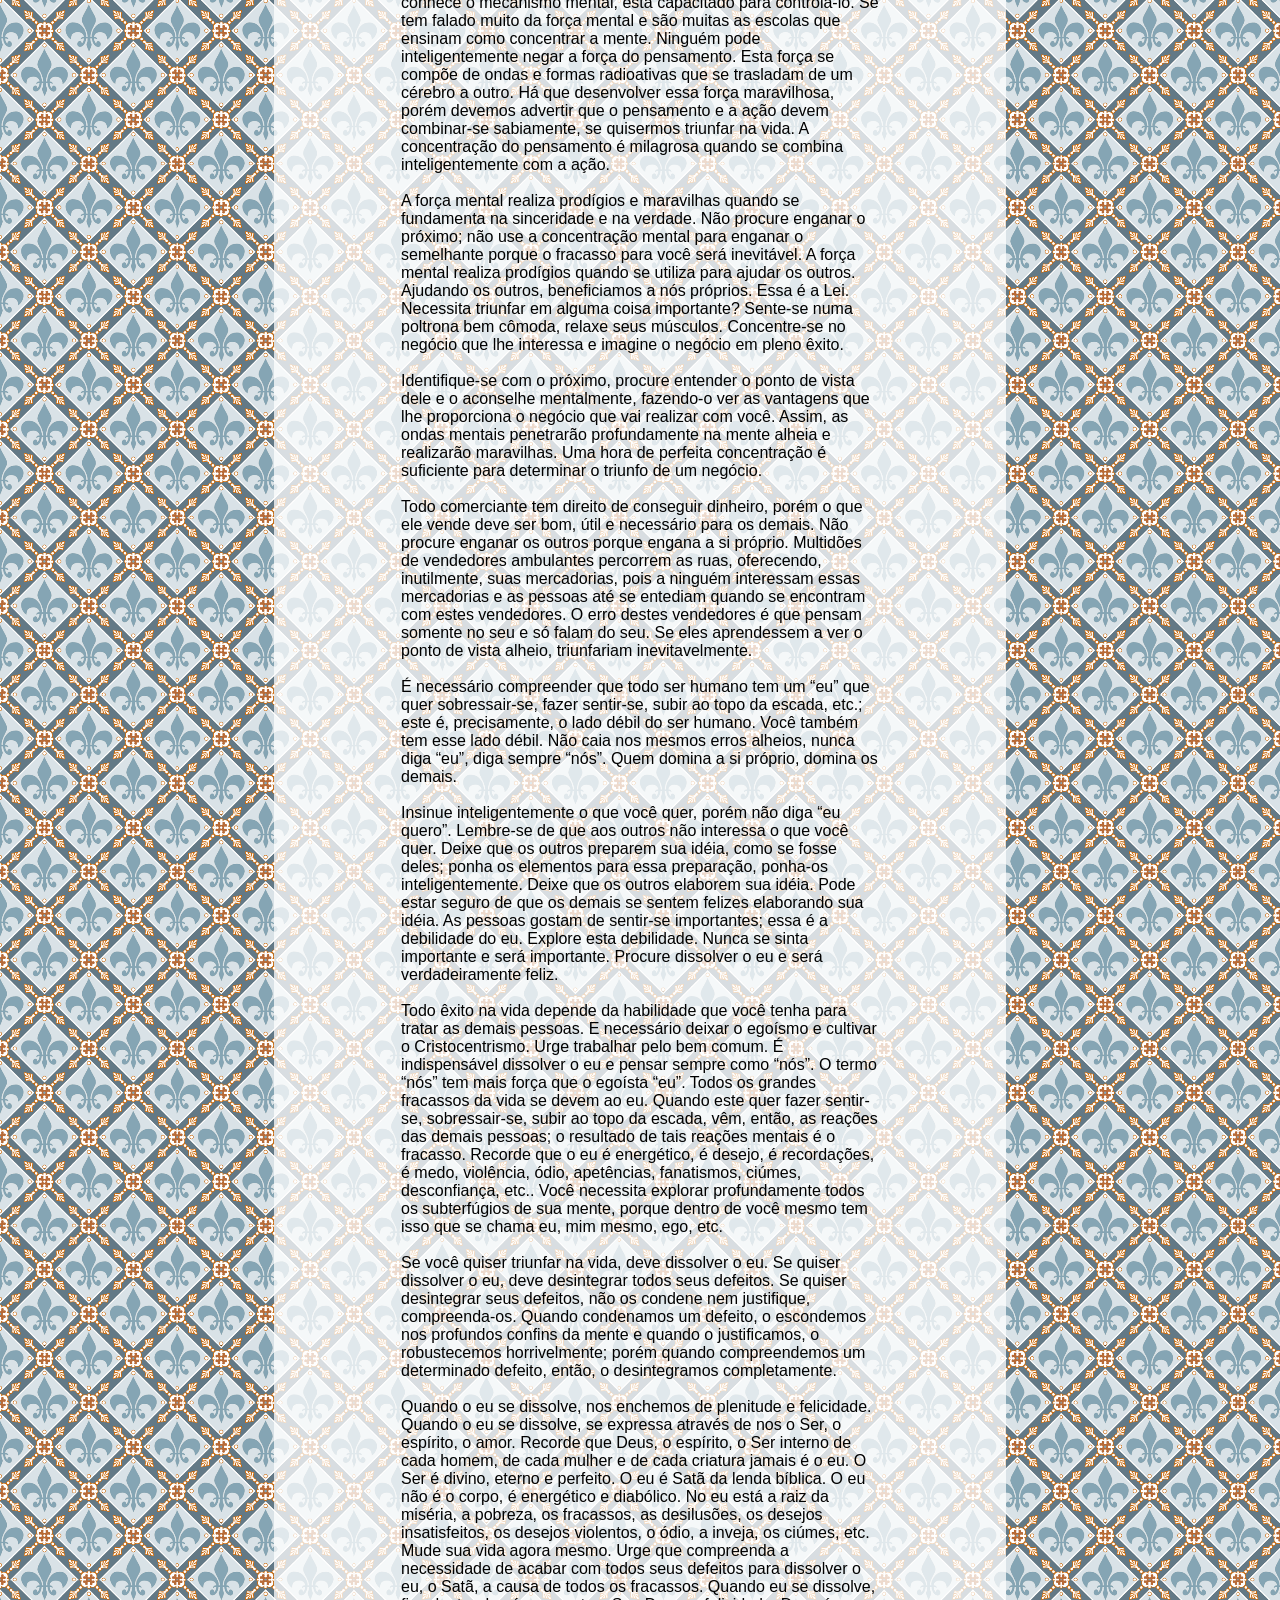
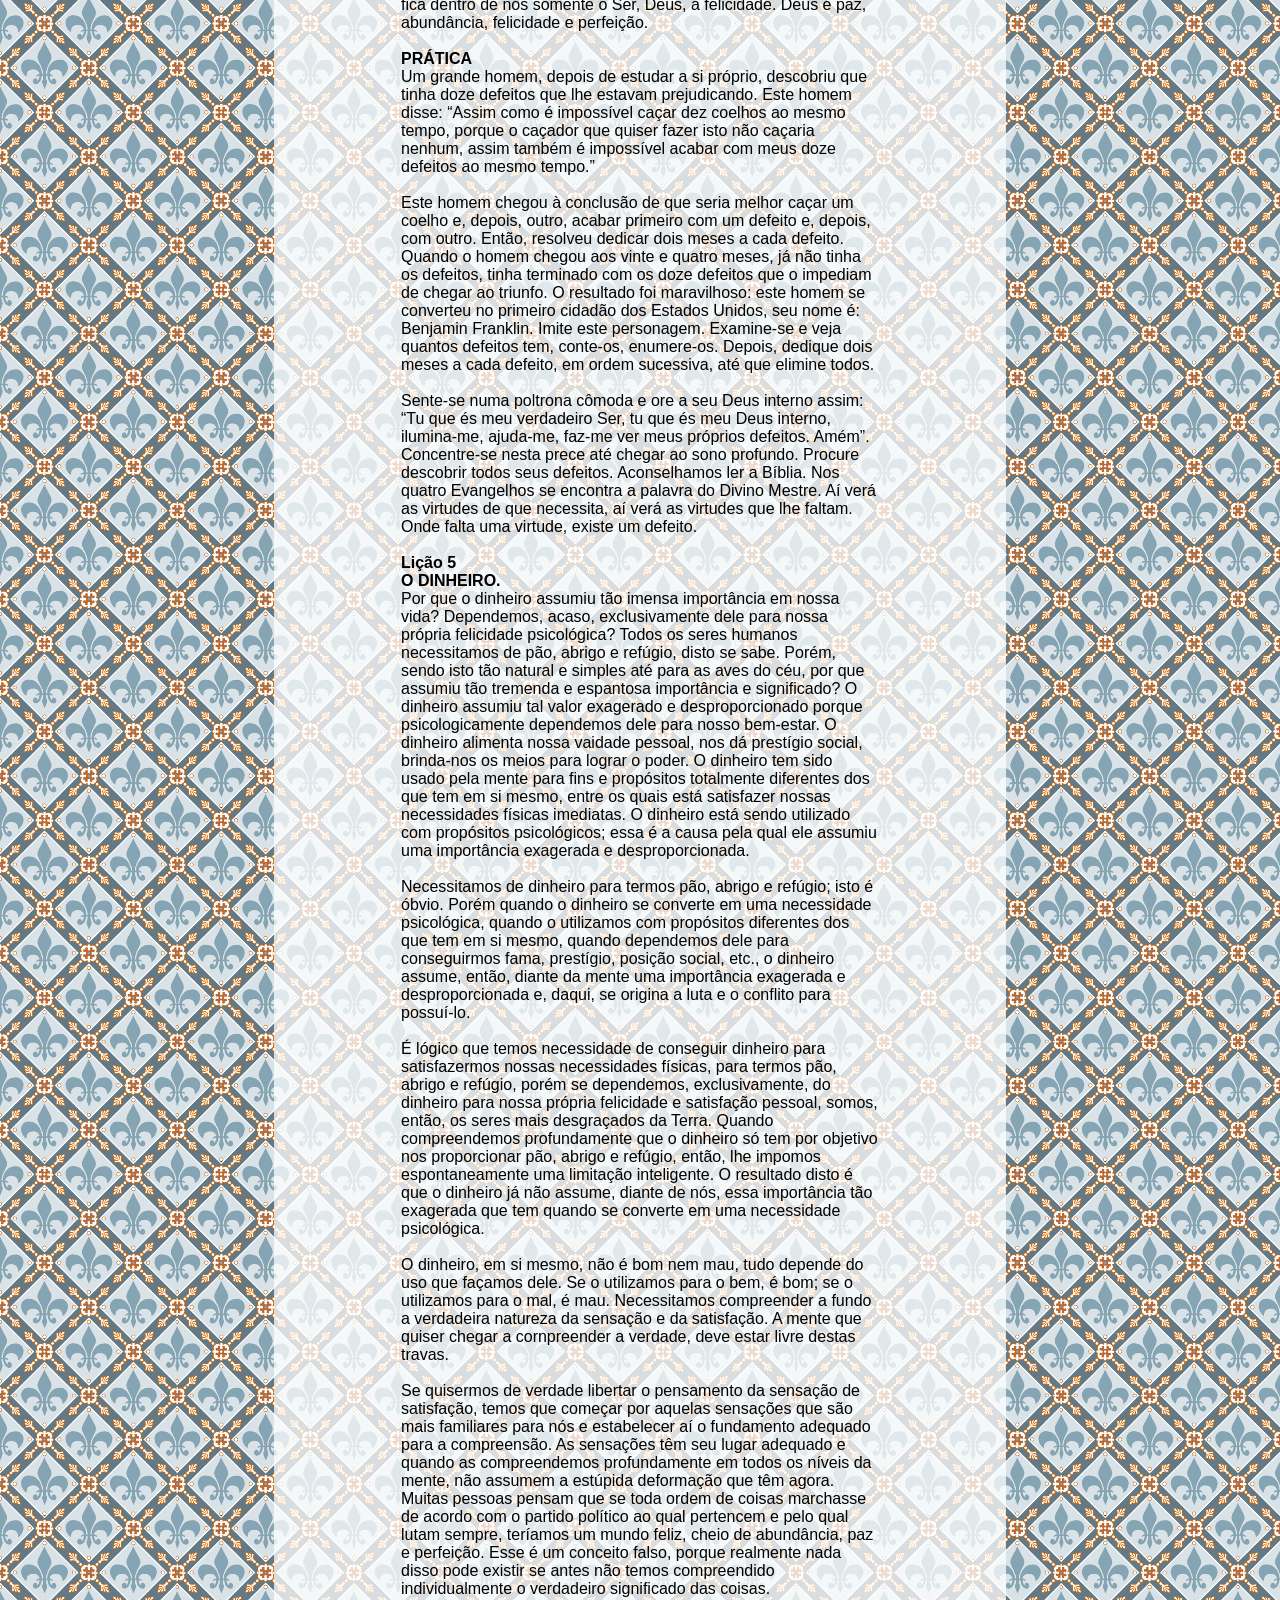
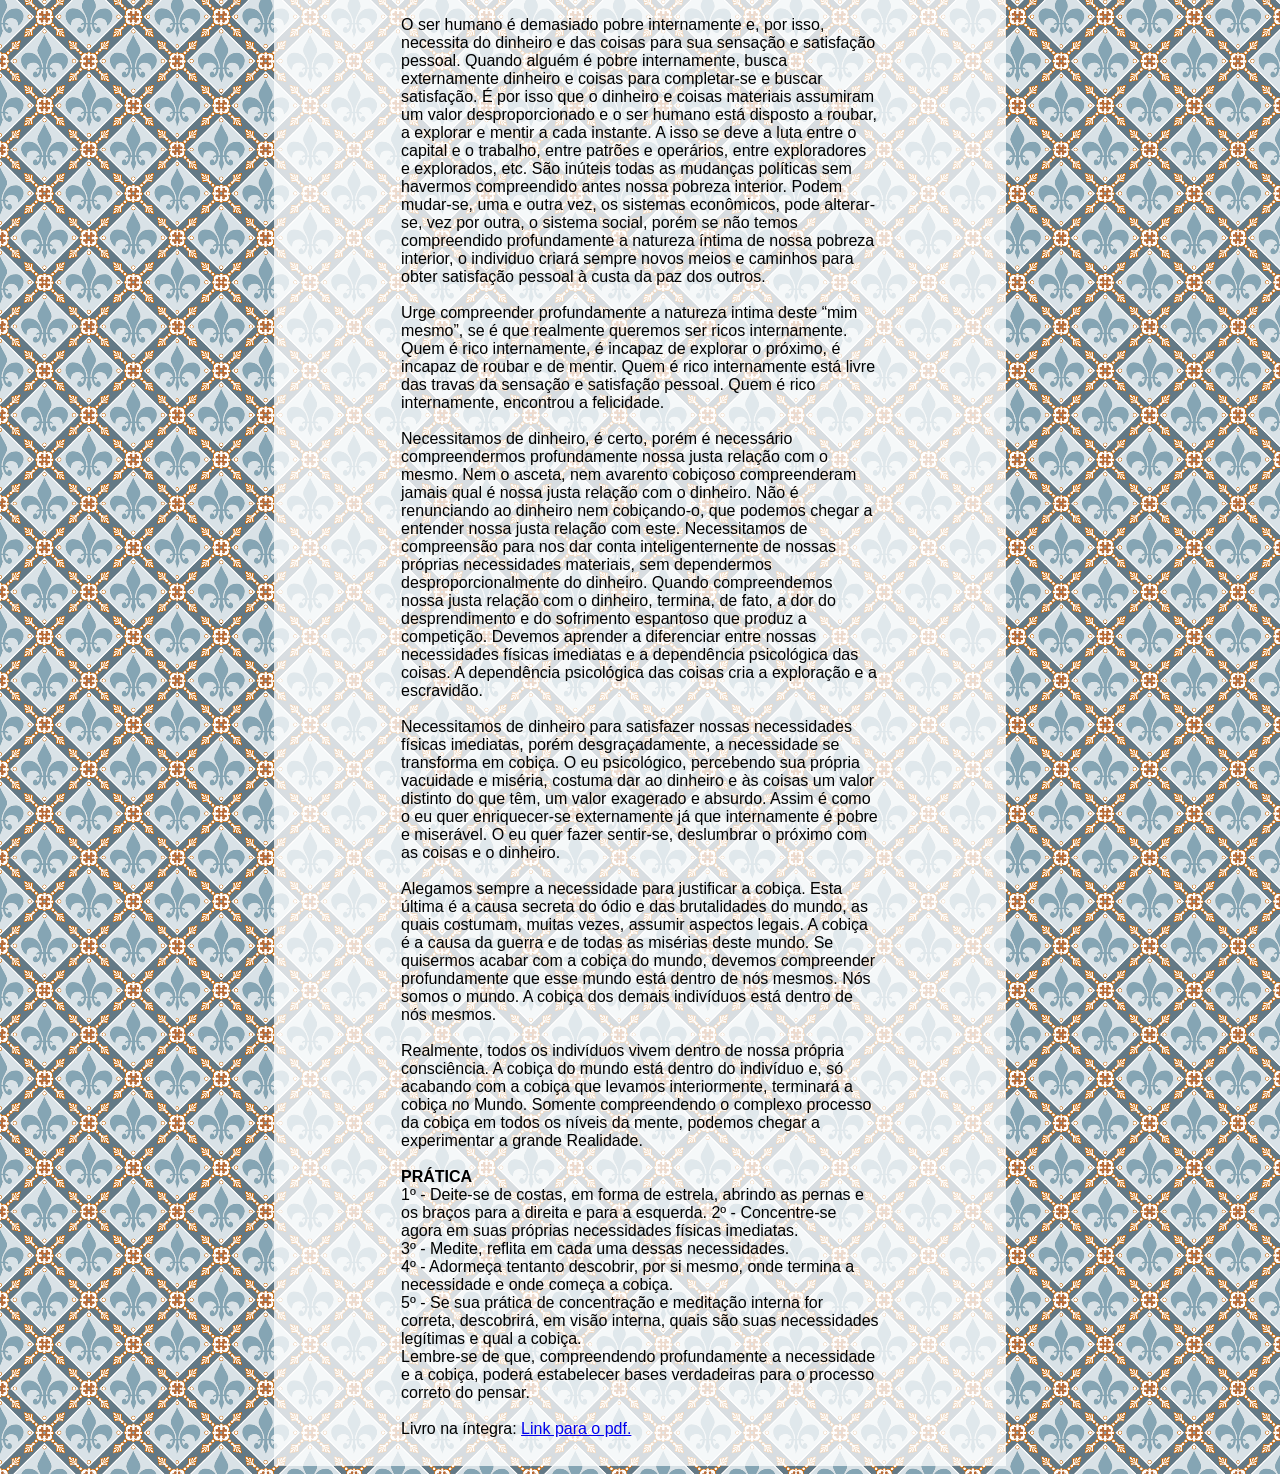
==== commit dca49e93: "Add files via upload Inicialização do repositório." ====
--- a/index.html
+++ b/index.html
@@ -1,225 +1,218 @@
-<!DOCTYPE html>
-<html lang="en">
-<head>
-    <meta charset="UTF-8">
-    <link rel="icon" type="image/png" href="blue-fire-ico.png" />
-    <title>Tattwas Clock</title>
-
-    <!-- For Google -->
-    <meta name="description" content="O relógio táttwico nos ajuda a saber em qual tattwa estamos sendo regidos neste exato momento. Podemos agir de acordo com os tattwas para ter sucesso na vida." />
-    <meta name="keywords" content="" />
-    <meta name="author" content="Eduardo Barbosa Moreira" />
-    <meta name="copyright" content="Software Livre" />
-    <meta name="application-name" content="Tattwas Clock" />
-
-    <!-- For Facebook -->
-    <meta property="og:title" content="Tattwas Clock" />
-    <meta property="og:type" content="article" />
-    <meta property="og:image" content="http://eduardo.pe.hu/tattwas-clock/tattwas-clock-forface.jpg" />
-    <meta property="og:url" content="http://eduardo.pe.hu/tattwas-clock" />
-    <meta property="og:description" content="O relógio táttwico nos ajuda a saber em qual tattwa estamos sendo regidos neste exato momento. Podemos agir de acordo com os tattwas para ter sucesso na vida." />
-
-    <!-- For Twitter -->
-    <meta name="twitter:card" content="summary" />
-    <meta name="twitter:title" content="Tattwas Clock" />
-    <meta name="twitter:description" content="O relógio táttwico nos ajuda a saber em qual tattwa estamos sendo regidos neste exato momento. Podemos agir de acordo com os tattwas para ter sucesso na vida." />
-    <meta name="twitter:image" content="http://eduardo.pe.hu/tattwas-clock/tattwas-clock-forface.jpg" />
-
-    <link rel="stylesheet" type="text/css" href="style.css">
-
-</head>
-<body>
-
-<div id="main-container">
-    <br>
-    <br>
-    <h1>TATTWAS CLOCK <img src="question.svg" alt="Question Icon" id="question-icon" class="icon" onclick="expandColapseQuestionHelp()" ><img src="settings.svg" alt="Settings Icon" id="settings-icon" class="icon" style="margin-left: 10px;" onclick="expandColapseSettings()" ></h1>
-    <div id="help-question">
-        O relógio táttwico nos ajuda a saber em qual tattwa estamos sendo regidos neste exato momento. Também podemos fazer previsões de qual tattwa será regido em uma data e horário dados.<br><br>
-        Os tattwas são vibrações do éter e vibram durante 24 minutos cada um, conforme o V.M. Samael Aun Weor nos explica em sua obra entitulada "Introdução a Gnosis", podemos agir de acordo com os tattwas para ter sucesso na vida.<br><br>
-        A esquerda está o nome do tattwa e a direita está o cronômetro de minutos e segundos retrógrado.<br><br>
-        <div id="autor-sistema" >
-            Desenvolvido por <a target="_blank" style="color: white;" href="https://www.linkedin.com/in/eduardobm/">Eduardo Barbosa Moreira</a> <img id="icon-gnosis" src="gnosis-sun.png" alt="Question Icon" class="icon-gnosis" >
-        </div>
-        <div style="text-align: center;">
-            <button id="help-question-button" onclick="expandColapseQuestionHelp()" class="botao" type="button">fechar</button>
-        </div>
-    </div>
-    <div style="width: 100%; margin-bottom: 30px;" >
-        <div id="ttw-container">
-            <div id="tattwa" style="color: black;" >Tattwa&nbsp;</div>
-            <div id="cronometro" class="floatleft" >00:00</div>
-            <br>
-        </div>
-    </div>
-
-    <div id="configure-container" >
-        <div style="margin-bottom: 30px;">É necessário inicializar ou configurar abaixo o horário da aurora. Utilize o site:<br><a target="_blank" href="http://www.sunrise-and-sunset.com/pt/sun/brasil/">http://www.sunrise-and-sunset.com/pt/sun/brasil/</a><br>para saber o horário da aurora de sua região.</div>
-        <input type="number" placeholder="Horas" class="number" id="horas"> :
-        <input type="number" placeholder="Minutos" class="number" id="minutos">
-        <br><br>
-        <button id="settings-button-save" onclick="saveSettings()" class="botao" type="button">salvar</button>
-        <button id="settings-button-close" onclick="expandColapseSettings()" class="botao" type="button">fechar</button>
-    </div>
-
-    <div id="future-dates-container">
-        <div id="future-dates-title">Insira uma data e horário no futuro para saber qual tattwa estará regendo:</div>
-        <input id="future-dia" type="number" class="number" placeholder="Dia"> /
-        <input id="future-mes" type="number" class="number" placeholder="Mes"> /
-        <input id="future-ano" type="number" class="number" placeholder="Ano"><br><br>
-        <input id="future-horas" type="number" class="number" placeholder="Horas"> :
-        <input id="future-minutos" type="number" class="number" placeholder="Minutos"> :
-        <input id="future-segundos" type="number" class="number" placeholder="Seg."><br><br>
-        <div id="future-ttw-container-do-container" style="width: 100%; margin-bottom: 15px;" >
-            <div id="future-ttw-container">
-                <div id="future-tattwa" style="color: black;" >Tattwa&nbsp;</div>
-                <div id="future-cronometro" class="floatleft" >00:00</div>
-                <br>
-            </div>
-        </div>
-        <button id="future-dates-button-verify" type="button" class="botao" onclick="calculateFutureDate()">verificar</button>&nbsp;
-        <button id="future-dates-button-clear" type="button" class="botao" onclick="cleanFutureDate()">limpar</button>
-    </div>
-
-    <div id="instructions-container" >
-        <div id="instructions-menu">
-            <button id="botao-tattwas" class="botao-menu" onclick="menuPrincipal('tattwas', this)" >Tattwas</button><button id="botao-akasha" class="botao-menu" style="background-color: blue;" onclick="menuPrincipal('Akasha', this)" >Akasha</button><button id="botao-vayu" class="botao-menu" style="background-color: #056EF7;" onclick="menuPrincipal('Vayu', this)" >Vayu</button><button id="botao-tejas" class="botao-menu" style="background-color: #AB1C0C;" onclick="menuPrincipal('Tejas', this)" >Tejas</button><button id="botao-prithivi" class="botao-menu" style="background-color: #5E2B25;" onclick="menuPrincipal('Prithivi', this)" >Prithivi</button><button id="botao-apas" class="botao-menu" style="background-color: #0D1D78;" onclick="menuPrincipal('Apas', this)" >Apas</button>
-        </div>
-        <div id="instruction-txt-container">
-            <div id="instruction-txt-tattwas"  >
-                <b>Lição 3</b><br>
-                <b>livro: Introdução a Gnosis
-                    <br>
-                    autor: Samael Aun Weor</b><br><br>
-                O grande advogado José M. Seseras disse o seguinte: “Não há sorte nem desventura, êxito nem fracasso, tudo é vibração do éter. Aprendendo o manuseio dos tattwas se podem resolver favoravelmente todos os assuntos da vida”.
-                Você necessita de um sistema preciso e exato para conseguir dinheiro, um sistema científico que nunca falhe. Você necessita aproveitar as circunstâncias favoráveis para lograr a cristalização de todos seus projetos (comerciais, etc.).
-                <br><br>
-                Recorde: tattwa é vibração do éter. Nesta época de rádio, da televisão e dos foguetes teleguiados, resultaria absurdo negar a vibração do éter. Um grande sábio disse: “A vida nasceu da radiação, subsiste pela radiação e se suprime por qualquer desequilíbrio oscilatório”.
-                Você tem direito de triunfar, O espírito deve vencer a matéria. Nós não podemos aceitar a miséria. Lembre-se de que a miséria é própria dos espíritos fracassados. Quando o espírito vence a matéria, o resultado é a luz, o esplendor, o triunfo completo no econômico, no social e no espiritual. É necessário que você conheça a Lei da Vibração Universal.
-                <br><br>
-                O estudo dos tattwas é importantíssimo.
-                Tattwa (este termo é indostânico) é vibração do éter.
-                Agora os cientistas dizem que o éter não existe e que a única coisa real é o campo magnético. Também poderíamos dizer que não existe a matéria e que a única coisa real é a energia. Estas são palavras, questão de termos. O campo magnético é o éter. “Tudo vem do éter, tudo volta ao éter”. Sir Oliver Lodge, o grande cientista britânico, diz: “É o éter o que, por diversas modificações de seu equilíbrio, dá lugar a todos os fenômenos do Universo, desde a impalpável luz até as massas formidáveis dos mundos”.
-                <br><br>
-                <b>PRANA</b><br>
-                Prana é a energia cósmica. Prana é vibração, movimento elétrico, luz, calor, magnetismo universal, vida. Prana é a vida que palpita em cada átomo e em cada Sol. Prana é a vida do éter. A grande vida, quer dizer, prana se transforma em uma substância azul intenso muito divina; o nome dessa substância é akasha. O akasha é uma substância maravilhosa que enche todo o espaço infinito e que quando se modifica, converte-se em éter. É interessante saber que o éter modificando-se, converte-se, por sua vez, nisso que chamamos tattwas.
-                O estudo das vibrações do éter (tattwas) é indispensável. Lembre-se de que os negócios, o amor, a saúde, etc., são controlados pelas vibrações cósmicas.
-                <br><br>
-                Se você conhece as leis vibratórias da vida, se conhece os tattwas, poderá conseguir muito dinheiro. Recorde que o dinheiro, em si mesmo, não é bom nem mau; tudo depende do uso que você faça dele. Se o emprega para o bem, é bom, se o emprega para o mal, é mau. Consiga muito dinheiro e o empregue para o bem da humanidade.
-                Existem sete tattwas principais que você deve aprender a manejar para triunfar na vida. Você necessita ser um triunfador. Nenhum gnóstico deve viver na miséria. É necessário que você conheça os nomes dos sete tattwas; estes nomes são termos sânscritos. Pode ser que lhe custe algum esforço para aprendê-los, porém recorde que vale bem a pena estudar para triunfar na vida.
-                <br><br>
-                <b>NOMES DOS TATTWAS</b><br>
-                Akasha é o princípio do éter. Vayu é o princípio etérico do ar. Tejas é o princípio etérico do fogo. Prithivi é princípio etéreo do elemento terra. Apas é o princípio etérico da água.
-                Existem dois tattwas secretos chamados adi e samadhi que vibram durante a Aurora e que são excelentes para a meditação interna (com eles se logra o êxtase ou samadhi). Não nos estenderemos agora sobre estes tattwas porque são de utilidade somente para estudantes muito adiantados.
-                <br><br>
-                <b>HORÁRIO TÁTTWICO</b><br>
-                A vibração dos tattwas começa com a saída do Sol. Cada tattwa vibra durante vinte e quatro minutos em um período de duas horas. O primeiro tattwa que vibra é o akasha, depois seguem, em ordem sucessiva, vayu, tejas, prithivi e apas. A cada duas horas, volta a vibrar o akasha e se repete a sucessão dos tattwas, na mesma ordem já descrita. Os tattwas vibram de dia e de noite. E necessário saber a hora da saída do Sol.
-            </div>
-            <div id="instruction-txt-Akasha" class="instructions">
-                Akasha é bom, exclusivamente, para a meditação. Aconselhamos que ore muito nesta hora. Não marque encontro de negócios nem de amor a esta hora, porque fracassará inevitavelmente. Este tattwa nos induz a cometer erros gravíssimos.
-                <br><br>
-                Se você trabalha durante este período, deve ser muito cuidadoso (os artistas devem abster-se de trabalhar no akasha). Tudo o que começa em akasha fracassará. Este é o tattwa da morte.
-            </div>
-            <div id="instruction-txt-Vayu" class="instructions">
-                Tudo o que seja velocidade e movimento corresponde a vayu, o princípio do ar. Os ventos, o ar, o tráfego aéreo, etc., se acham relacionados com vayu. Durante este período, as pessoas se deleitam falando mal do próximo, enganando, roubando, etc. Geralmente, os acidentes aéreos ocorrem neste período e os suicidas são estimulados por este tattwa.<br><br>Aconselhamos que não se case durante este período, porque seu matrimônio seria de curta duração. Todo tipo de negócios simples e rápidos são muito bons em vayu, porém os negócios complicados e de longa duração resultam um fracasso. É bom realizar trabalhos intelectuais durante este período. Os grandes iogues manuseiam mentalmente este tattwa e o utilizam inteligentemente quando querem flutuar no ar.
-            </div>
-            <div id="instruction-txt-Tejas" class="instructions">
-                Tejas é quente porque é o princípio etérico do fogo. Durante o período em que este tattwa está em atividade, sentimos mais calor. Você pode banhar-se com água fria em tejas e não se resfriará jamais. Não discuta com ninguém em tejas porque as conseqüências podem ser graves. Você deve aproveitar a hora de tejas para trabalhar intensamente.
-                <br><br>
-                Não se case neste tattwa porque terá constantes desavenças com o cônjuge. As explosões e acidentes mais terríveis acontecem neste período do tattwa tejas.
-            </div>
-            <div id="instruction-txt-Prithivi" class="instructions">
-                Este é o tattwa do êxito na vida. Se você quer triunfar nos negócios, faça-os em prithivi. Se quiser ter boa saúde, coma e beba em prithivi.
-                <br><br>
-                Os casamentos que se realizam em prithivi se fazem felizes para toda a vida. Toda festa, toda conferência, todo negócio, todo encontro que se realize emprithivi será um êxito completo. Prithivi é amor, caridade, benevolência.
-            </div>
-            <div id="instruction-txt-Apas" class="instructions">
-                Apas é o principio da água e o oposto de tejas (fogo). Este tattwa é maravilhoso para a compra de mercadorias. É também maravilhoso para os negócios e você pode conseguir muito dinheiro se souber aproveitar este tattwa.
-                <br><br>
-                Compre bilhete de loteria em apas. As viagens por vias aquáticas, em apas, resultam boas. As chuvas que começam em apas costumam ser muito longas e fortes. O tattwa apas opera concentrando e atraindo.
-            </div>
-
-        </div>
-        <div id="mais-txt-container">
-            <div id="mais-txt" >
-                <b>PRÁTICA</b><br>
-                Sente-se diante de uma mesa de frente para o Leste, apóie os cotovelos sobre a mesa e proceda da seguinte maneira: introduza os dedos polegares de ambas as mãos nos ouvidos; cubra os olhos com os indicadores, com os médios feche as fossas nasais e com os dedos anulares ou mínimos sele os lábios. Inale lentamente contando até vinte.
-                <br><br>
-                Retenha o alento e conte de um a vinte. Exale lentamente contando de um a vinte. É necesário retirar os dedos das fossas nasais para inalar e exalar, porém durante a retenção do alento, os dedos médios devem fechá-las hermeticamente. E necessário que durante a retenção do alento, você procure ver os tattwas com o terceiro olho.
-                <br><br>
-                O terceiro olho situa-se entre as sobrancelhas. No início, não verá nada, porém, depois de algum tempo, você poderá vê-los e reconhecê-los-á pelas suas cores. Akasha é preto e seu planeta é Saturno. Vayu é azul verdoso e seu planeta é Mercúrio. Tejas é vermelho como o fogo e seu planeta é Marte. Prithivi é amarelo dourado e seu planeta é o Sol, embora Júpiter também o influencie. Apas é branco e seus planetas são Vênus e a Lua.
-                <br><br>
-                <b>Lição 4</b><br>
-                Para triunfar na vida há que se converter em pescador de homens. Jesus escolheu seus discípulos entre os pobres pescadores. Eles tiveram que deixar de pescar peixes para se converterem em pescadores de homens. Quer ter êxito, poder e glória? Escute este conselho: “Ponha no anzol a isca de que o peixe goste”.
-                Não converse com os demais sobre as coisas que interessam a você. O seu é unicamente seu. O ser humano, desgraçadamente, é egoísta e só quer saber do que interessa a si próprio.
-                <br><br>
-                Se fala o próximo das coisas que ele deseja e quer, você influirá positivamente sobre ele e conseguirá, com ele, tudo de que necessita. Há que aprender a ver o ponto de vista do semelhante e ajudá-lo a resolver seus conflitos. Converta-se em uma pessoa altruísta e bondosa, ajude aos outros com seus conselhos, esforce-se para compreender o ponto de vista de outros e logrará pescar em abundância. Quando começamos a compreender o próximo, começamos também a dar os primeiros passos no caminho da felicidade e do êxito.
-                <br><br>
-                Há que estudar e compreender as funções da mente. O que conhece o mecanismo mental, está capacitado para controlá-lo. Se tem falado muito da força mental e são muitas as escolas que ensinam como concentrar a mente.
-                Ninguém pode inteligentemente negar a força do pensamento. Esta força se compõe de ondas e formas radioativas que se trasladam de um cérebro a outro.
-                Há que desenvolver essa força maravilhosa, porém devemos advertir que o pensamento e a ação devem combinar-se sabiamente, se quisermos triunfar na vida. A concentração do pensamento é milagrosa quando se combina inteligentemente com a ação.
-                <br><br>
-                A força mental realiza prodígios e maravilhas quando se fundamenta na sinceridade e na verdade. Não procure enganar o próximo; não use a concentração mental para enganar o semelhante porque o fracasso para você será inevitável. A força mental realiza prodígios quando se utiliza para ajudar os outros.
-                Ajudando os outros, beneficiamos a nós próprios. Essa é a Lei.
-                Necessita triunfar em alguma coisa importante? Sente-se numa poltrona bem cômoda, relaxe seus músculos. Concentre-se no negócio que lhe interessa e imagine o negócio em pleno êxito.
-                <br><br>
-                Identifique-se com o próximo, procure entender o ponto de vista dele e o aconselhe mentalmente, fazendo-o ver as vantagens que lhe proporciona o negócio que vai realizar com você. Assim, as ondas mentais penetrarão profundamente na mente alheia e realizarão maravilhas. Uma hora de perfeita concentração é suficiente para determinar o triunfo de um negócio.
-                <br><br>
-                Todo comerciante tem direito de conseguir dinheiro, porém o que ele vende deve ser bom, útil e necessário para os demais. Não procure enganar os outros porque engana a si próprio. Multidões de vendedores ambulantes percorrem as ruas, oferecendo, inutilmente, suas mercadorias, pois a ninguém interessam essas mercadorias e as pessoas até se entediam quando se encontram com estes vendedores. O erro destes vendedores é que pensam somente no seu e só falam do seu. Se eles aprendessem a ver o ponto de vista alheio, triunfariam inevitavelmente.
-                <br><br>
-                É necessário compreender que todo ser humano tem um “eu” que quer sobressair-se, fazer sentir-se, subir ao topo da escada, etc.; este é, precisamente, o lado débil do ser humano. Você também tem esse lado débil. Não caia nos mesmos erros alheios, nunca diga “eu”, diga sempre “nós”. Quem domina a si próprio, domina os demais.
-                <br><br>
-                Insinue inteligentemente o que você quer, porém não diga “eu quero”.
-                Lembre-se de que aos outros não interessa o que você quer. Deixe que os outros preparem sua idéia, como se fosse deles; ponha os elementos para essa preparação, ponha-os inteligentemente. Deixe que os outros elaborem sua idéia.
-                Pode estar seguro de que os demais se sentem felizes elaborando sua idéia. As pessoas gostam de sentir-se importantes; essa é a debilidade do eu. Explore esta debilidade. Nunca se sinta importante e será importante. Procure dissolver o eu e será verdadeiramente feliz.<br><br>
-                Todo êxito na vida depende da habilidade que você tenha para tratar as demais pessoas. E necessário deixar o egoísmo e cultivar o Cristocentrismo.
-                Urge trabalhar pelo bem comum. É indispensável dissolver o eu e pensar sempre como “nós”. O termo “nós” tem mais força que o egoísta “eu”.
-                Todos os grandes fracassos da vida se devem ao eu. Quando este quer fazer sentir-se, sobressair-se, subir ao topo da escada, vêm, então, as reações das demais pessoas; o resultado de tais reações mentais é o fracasso. Recorde que o eu é energético, é desejo, é recordações, é medo, violência, ódio, apetências, fanatismos, ciúmes, desconfiança, etc.. Você necessita explorar profundamente todos os subterfúgios de sua mente, porque dentro de você mesmo tem isso que se chama eu, mim mesmo, ego, etc.<br><br>
-                Se você quiser triunfar na vida, deve dissolver o eu. Se quiser dissolver o eu, deve desintegrar todos seus defeitos. Se quiser desintegrar seus defeitos, não os condene nem justifique, compreenda-os. Quando condenamos um defeito, o escondemos nos profundos confins da mente e quando o justificamos, o robustecemos horrivelmente; porém quando compreendemos um determinado defeito, então, o desintegramos completamente.<br><br>
-                Quando o eu se dissolve, nos enchemos de plenitude e felicidade. Quando o eu se dissolve, se expressa através de nos o Ser, o espírito, o amor. Recorde que Deus, o espírito, o Ser interno de cada homem, de cada mulher e de cada criatura jamais é o eu. O Ser é divino, eterno e perfeito. O eu é Satã da lenda bíblica. O eu não é o corpo, é energético e diabólico. No eu está a raiz da miséria, a pobreza, os fracassos, as desilusões, os desejos insatisfeitos, os desejos violentos, o ódio, a inveja, os ciúmes, etc. Mude sua vida agora mesmo. Urge que compreenda a necessidade de acabar com todos seus defeitos para dissolver o eu, o Satã, a causa de todos os fracassos. Quando eu se dissolve, fica dentro de nós somente o Ser, Deus, a felicidade. Deus é paz, abundância, felicidade e perfeição.<br><br>
-                <b>PRÁTICA</b><br>
-                Um grande homem, depois de estudar a si próprio, descobriu que tinha doze defeitos que lhe estavam prejudicando. Este homem disse: “Assim como é impossível caçar dez coelhos ao mesmo tempo, porque o caçador que quiser fazer isto não caçaria nenhum, assim também é impossível acabar com meus doze defeitos ao mesmo tempo.”
-                <br><br>
-                Este homem chegou à conclusão de que seria melhor caçar um coelho e, depois, outro, acabar primeiro com um defeito e, depois, com outro. Então, resolveu dedicar dois meses a cada defeito. Quando o homem chegou aos vinte e quatro meses, já não tinha os defeitos, tinha terminado com os doze defeitos que o impediam de chegar ao triunfo. O resultado foi maravilhoso: este homem se converteu no primeiro cidadão dos Estados Unidos, seu nome é: Benjamin Franklin.
-                Imite este personagem. Examine-se e veja quantos defeitos tem, conte-os, enumere-os. Depois, dedique dois meses a cada defeito, em ordem sucessiva, até que elimine todos.
-                <br><br>
-                Sente-se numa poltrona cômoda e ore a seu Deus interno assim: “Tu que és meu verdadeiro Ser, tu que és meu Deus interno, ilumina-me, ajuda-me, faz-me ver meus próprios defeitos. Amém”.
-                Concentre-se nesta prece até chegar ao sono profundo. Procure descobrir todos seus defeitos. Aconselhamos ler a Bíblia. Nos quatro Evangelhos se encontra a palavra do Divino Mestre. Aí verá as virtudes de que necessita, aí verá as virtudes que lhe faltam. Onde falta uma virtude, existe um defeito.
-                <br><br>
-                <b>Lição 5</b><br>
-                <b>O DINHEIRO.</b><br>
-                Por que o dinheiro assumiu tão imensa importância em nossa vida? Dependemos, acaso, exclusivamente dele para nossa própria felicidade psicológica? Todos os seres humanos necessitamos de pão, abrigo e refúgio, disto se sabe. Porém, sendo isto tão natural e simples até para as aves do céu, por que assumiu tão tremenda e espantosa importância e significado? O dinheiro assumiu tal valor exagerado e desproporcionado porque psicologicamente dependemos dele para nosso bem-estar. O dinheiro alimenta nossa vaidade pessoal, nos dá prestígio social, brinda-nos os meios para lograr o poder. O dinheiro tem sido usado pela mente para fins e propósitos totalmente diferentes dos que tem em si mesmo, entre os quais está satisfazer nossas necessidades físicas imediatas. O dinheiro está sendo utilizado com propósitos psicológicos; essa é a causa pela qual ele assumiu uma importância exagerada e desproporcionada.
-                <br><br>
-                Necessitamos de dinheiro para termos pão, abrigo e refúgio; isto é óbvio. Porém quando o dinheiro se converte em uma necessidade psicológica, quando o utilizamos com propósitos diferentes dos que tem em si mesmo, quando dependemos dele para conseguirmos fama, prestígio, posição social, etc., o dinheiro assume, então, diante da mente uma importância exagerada e desproporcionada e, daqui, se origina a luta e o conflito para possuí-lo.
-                <br><br>
-                É lógico que temos necessidade de conseguir dinheiro para satisfazermos nossas necessidades físicas, para termos pão, abrigo e refúgio, porém se dependemos, exclusivamente, do dinheiro para nossa própria felicidade e satisfação pessoal, somos, então, os seres mais desgraçados da Terra. Quando compreendemos profundamente que o dinheiro só tem por objetivo nos proporcionar pão, abrigo e refúgio, então, lhe impomos espontaneamente uma limitação inteligente. O resultado disto é que o dinheiro já não assume, diante de nós, essa importância tão exagerada que tem quando se converte em uma necessidade psicológica.
-                <br><br>
-                O dinheiro, em si mesmo, não é bom nem mau, tudo depende do uso que façamos dele. Se o utilizamos para o bem, é bom; se o utilizamos para o mal, é mau.
-                Necessitamos compreender a fundo a verdadeira natureza da sensação e da satisfação. A mente que quiser chegar a cornpreender a verdade, deve estar livre destas travas.<br><br>
-                Se quisermos de verdade libertar o pensamento da sensação de satisfação, temos que começar por aquelas sensações que são mais familiares para nós e estabelecer aí o fundamento adequado para a compreensão. As sensações têm seu lugar adequado e quando as compreendemos profundamente em todos os níveis da mente, não assumem a estúpida deformação que têm agora. Muitas pessoas pensam que se toda ordem de coisas marchasse de acordo com o partido político ao qual pertencem e pelo qual lutam sempre, teríamos um mundo feliz, cheio de abundância, paz e perfeição. Esse é um conceito falso, porque realmente nada disso pode existir se antes não temos compreendido individualmente o verdadeiro significado das coisas.<br><br>
-                O ser humano é demasiado pobre internamente e, por isso, necessita do dinheiro e das coisas para sua sensação e satisfação pessoal. Quando alguém é pobre internamente, busca externamente dinheiro e coisas para completar-se e buscar satisfação. É por isso que o dinheiro e coisas materiais assumiram um valor desproporcionado e o ser humano está disposto a roubar, a explorar e mentir a cada instante. A isso se deve a luta entre o capital e o trabalho, entre patrões e operários, entre exploradores e explorados, etc.
-                São inúteis todas as mudanças políticas sem havermos compreendido antes nossa pobreza interior. Podem mudar-se, uma e outra vez, os sistemas econômicos, pode alterar-se, vez por outra, o sistema social, porém se não temos compreendido profundamente a natureza íntima de nossa pobreza interior, o individuo criará sempre novos meios e caminhos para obter satisfação pessoal à custa da paz dos outros.<br><br>
-                Urge compreender profundamente a natureza intima deste “mim mesmo”, se é que realmente queremos ser ricos internamente. Quem é rico internamente, é incapaz de explorar o próximo, é incapaz de roubar e de mentir. Quem é rico internamente está livre das travas da sensação e satisfação pessoal. Quem é rico internamente, encontrou a felicidade.<br><br>
-                Necessitamos de dinheiro, é certo, porém é necessário compreendermos profundamente nossa justa relação com o mesmo. Nem o asceta, nem avarento cobiçoso compreenderam jamais qual é nossa justa relação com o dinheiro. Não é renunciando ao dinheiro nem cobiçando-o, que podemos chegar a entender nossa justa relação com este. Necessitamos de compreensão para nos dar conta inteligenternente de nossas próprias necessidades materiais, sem dependermos desproporcionalmente do dinheiro.
-                Quando compreendemos nossa justa relação com o dinheiro, termina, de fato, a dor do desprendimento e do sofrimento espantoso que produz a competição. Devemos aprender a diferenciar entre nossas necessidades físicas imediatas e a dependência psicológica das coisas. A dependência psicológica das coisas cria a exploração e a escravidão.<br><br>
-                Necessitamos de dinheiro para satisfazer nossas necessidades físicas imediatas, porém desgraçadamente, a necessidade se transforma em cobiça. O eu psicológico, percebendo sua própria vacuidade e miséria, costuma dar ao dinheiro e às coisas um valor distinto do que têm, um valor exagerado e absurdo. Assim é como o eu quer enriquecer-se externamente já que internamente é pobre e miserável. O eu quer fazer sentir-se, deslumbrar o próximo com as coisas e o dinheiro.<br><br>
-                Alegamos sempre a necessidade para justificar a cobiça. Esta última é a causa secreta do ódio e das brutalidades do mundo, as quais costumam, muitas vezes, assumir aspectos legais. A cobiça é a causa da guerra e de todas as misérias deste mundo. Se quisermos acabar com a cobiça do mundo, devemos compreender profundamente que esse mundo está dentro de nós mesmos. Nós somos o mundo. A cobiça dos demais indivíduos está dentro de nós mesmos.<br><br>
-                Realmente, todos os indivíduos vivem dentro de nossa própria consciência. A cobiça do mundo está dentro do indivíduo e, só acabando com a cobiça que levamos interiormente, terminará a cobiça no Mundo. Somente compreendendo o complexo processo da cobiça em todos os níveis da mente, podemos chegar a experimentar a grande Realidade.<br><br>
-                <b>PRÁTICA</b><br>
-                1º - Deite-se de costas, em forma de estrela, abrindo as pernas e os braços para a direita e para a esquerda.
-                2º - Concentre-se agora em suas próprias necessidades físicas imediatas.<br>
-                3º - Medite, reflita em cada uma dessas necessidades.<br>
-                4º - Adormeça tentanto descobrir, por si mesmo, onde termina a necessidade e onde começa a cobiça.<br>
-                5º - Se sua prática de concentração e meditação interna for correta, descobrirá, em visão interna, quais são suas necessidades legítimas e qual a cobiça.<br>
-                Lembre-se de que, compreendendo profundamente a necessidade e a cobiça, poderá estabelecer bases verdadeiras para o processo correto do pensar.
-                <br><br>
-                Livro na íntegra: <a target="_blank" href="https://drive.google.com/file/d/0ByuJiBLnCPXgelBYcTBHZlhvNHc/view">Link para o pdf.</a>
-                <br><br>
-            </div>
-        </div>
-    </div>
-</div>
-
-<script src="script.js"></script>
-</body>
+<!DOCTYPE html>
+<html lang="pt-br">
+<head>
+    <meta charset="UTF-8">
+    <link rel="icon" type="image/png" href="blue-fire-ico.png" />
+    <title>Tattwas Clock</title>
+
+    <!-- Para o Google -->
+    <meta name="description" content="O relógio táttwico nos ajuda a saber em qual tattwa estamos sendo regidos neste exato momento. Podemos agir de acordo com os tattwas para ter sucesso na vida." />
+    <meta name="keywords" content="Tattwas Clock, Tattwas, Sucesso na Vida" />
+    <meta name="author" content="Eduardo Barbosa Moreira" />
+    <meta name="copyright" content="Software Livre" />
+    <meta name="application-name" content="Tattwas Clock" />
+
+    <!-- Para o Facebook -->
+    <meta property="og:title" content="Tattwas Clock" />
+    <meta property="og:type" content="article" />
+    <meta property="og:image" content="http://eduardo.pe.hu/tattwas-clock/tattwas-clock-forface.jpg" />
+    <meta property="og:url" content="http://eduardo.pe.hu/tattwas-clock" />
+    <meta property="og:description" content="O relógio táttwico nos ajuda a saber em qual tattwa estamos sendo regidos neste exato momento. Podemos agir de acordo com os tattwas para ter sucesso na vida." />
+
+    <link rel="stylesheet" type="text/css" href="style.css">
+
+</head>
+<body>
+
+<main id="main-container">
+    <br>
+    <br>
+    <h1>TATTWAS CLOCK <img src="question.svg" alt="Question Icon" id="question-icon" class="icon" onclick="expandColapseQuestionHelp()" ><img src="settings.svg" alt="Settings Icon" id="settings-icon" class="icon" style="margin-left: 10px;" onclick="expandColapseSettings()" ></h1>
+    <div id="help-question">
+        O relógio táttwico nos ajuda a saber em qual tattwa estamos sendo regidos neste exato momento. Também podemos fazer previsões de qual tattwa será regido em uma data e horário dados.<br><br>
+        Os tattwas são vibrações do éter e vibram durante 24 minutos cada um, conforme o V.M. Samael Aun Weor nos explica em sua obra entitulada "Introdução a Gnosis", podemos agir de acordo com os tattwas para ter sucesso na vida.<br><br>
+        A esquerda está o nome do tattwa e a direita está o cronômetro de minutos e segundos retrógrado.<br><br>
+        <div id="autor-sistema" >
+            Desenvolvido por <a target="_blank" style="color: white;" href="https://www.linkedin.com/in/eduardobm/">Eduardo Barbosa Moreira</a> <img id="icon-gnosis" src="gnosis-sun.png" alt="Question Icon" class="icon-gnosis" >
+        </div>
+        <div style="text-align: center;">
+            <button id="help-question-button" onclick="expandColapseQuestionHelp()" class="botao" type="button">fechar</button>
+        </div>
+    </div>
+    <div style="width: 100%; margin-bottom: 30px;" >
+        <div id="ttw-container">
+            <div id="tattwa" style="color: black;" >Tattwa&nbsp;</div>
+            <div id="cronometro" class="floatleft" >00:00</div>
+            <br>
+        </div>
+    </div>
+
+    <div id="configure-container" >
+        <div style="margin-bottom: 30px;">É necessário inicializar ou configurar abaixo o horário da aurora. Utilize o site do Google e pesquise por "horário da aurora":<br><a target="_blank" href="https://www.google.com.br/search?q=hor%C3%A1rio+da+aurora">https://www.google.com.br/search?q=hor%C3%A1rio+da+aurora</a><br>para saber o horário da aurora de sua região.</div>
+        <input type="number" placeholder="Horas" class="number" id="horas"> :
+        <input type="number" placeholder="Minutos" class="number" id="minutos">
+        <br><br>
+        <button id="settings-button-save" onclick="saveSettings()" class="botao" type="button">salvar</button>
+        <button id="settings-button-close" onclick="expandColapseSettings()" class="botao" type="button">fechar</button>
+    </div>
+
+    <div id="future-dates-container">
+        <div id="future-dates-title">Insira uma data e horário no futuro para saber qual tattwa estará regendo:</div>
+        <input id="future-dia" type="number" class="number" placeholder="Dia"> /
+        <input id="future-mes" type="number" class="number" placeholder="Mes"> /
+        <input id="future-ano" type="number" class="number" placeholder="Ano"><br><br>
+        <input id="future-horas" type="number" class="number" placeholder="Horas"> :
+        <input id="future-minutos" type="number" class="number" placeholder="Minutos"> :
+        <input id="future-segundos" type="number" class="number" placeholder="Seg."><br><br>
+        <div id="future-ttw-container-do-container" style="width: 100%; margin-bottom: 15px;" >
+            <div id="future-ttw-container">
+                <div id="future-tattwa" style="color: black;" >Tattwa&nbsp;</div>
+                <div id="future-cronometro" class="floatleft" >00:00</div>
+                <br>
+            </div>
+        </div>
+        <button id="future-dates-button-verify" type="button" class="botao" onclick="calculateFutureDate()">verificar</button>&nbsp;
+        <button id="future-dates-button-clear" type="button" class="botao" onclick="cleanFutureDate()">limpar</button>
+    </div>
+
+    <div id="instructions-container" >
+        <div id="instructions-menu">
+            <button id="botao-tattwas" class="botao-menu" onclick="menuPrincipal('tattwas', this)" >Tattwas</button><button id="botao-akasha" class="botao-menu" style="background-color: blue;" onclick="menuPrincipal('Akasha', this)" >Akasha</button><button id="botao-vayu" class="botao-menu" style="background-color: #056EF7;" onclick="menuPrincipal('Vayu', this)" >Vayu</button><button id="botao-tejas" class="botao-menu" style="background-color: #AB1C0C;" onclick="menuPrincipal('Tejas', this)" >Tejas</button><button id="botao-prithivi" class="botao-menu" style="background-color: #5E2B25;" onclick="menuPrincipal('Prithivi', this)" >Prithivi</button><button id="botao-apas" class="botao-menu" style="background-color: #0D1D78;" onclick="menuPrincipal('Apas', this)" >Apas</button>
+        </div>
+        <div id="instruction-txt-container">
+            <section id="instruction-txt-tattwas"  >
+                <b>Lição 3</b><br>
+                <b>livro: Introdução a Gnosis
+                    <br>
+                    autor: Samael Aun Weor</b><br><br>
+                O grande advogado José M. Seseras disse o seguinte: “Não há sorte nem desventura, êxito nem fracasso, tudo é vibração do éter. Aprendendo o manuseio dos tattwas se podem resolver favoravelmente todos os assuntos da vida”.
+                Você necessita de um sistema preciso e exato para conseguir dinheiro, um sistema científico que nunca falhe. Você necessita aproveitar as circunstâncias favoráveis para lograr a cristalização de todos seus projetos (comerciais, etc.).
+                <br><br>
+                Recorde: tattwa é vibração do éter. Nesta época de rádio, da televisão e dos foguetes teleguiados, resultaria absurdo negar a vibração do éter. Um grande sábio disse: “A vida nasceu da radiação, subsiste pela radiação e se suprime por qualquer desequilíbrio oscilatório”.
+                Você tem direito de triunfar, O espírito deve vencer a matéria. Nós não podemos aceitar a miséria. Lembre-se de que a miséria é própria dos espíritos fracassados. Quando o espírito vence a matéria, o resultado é a luz, o esplendor, o triunfo completo no econômico, no social e no espiritual. É necessário que você conheça a Lei da Vibração Universal.
+                <br><br>
+                O estudo dos tattwas é importantíssimo.
+                Tattwa (este termo é indostânico) é vibração do éter.
+                Agora os cientistas dizem que o éter não existe e que a única coisa real é o campo magnético. Também poderíamos dizer que não existe a matéria e que a única coisa real é a energia. Estas são palavras, questão de termos. O campo magnético é o éter. “Tudo vem do éter, tudo volta ao éter”. Sir Oliver Lodge, o grande cientista britânico, diz: “É o éter o que, por diversas modificações de seu equilíbrio, dá lugar a todos os fenômenos do Universo, desde a impalpável luz até as massas formidáveis dos mundos”.
+                <br><br>
+                <b>PRANA</b><br>
+                Prana é a energia cósmica. Prana é vibração, movimento elétrico, luz, calor, magnetismo universal, vida. Prana é a vida que palpita em cada átomo e em cada Sol. Prana é a vida do éter. A grande vida, quer dizer, prana se transforma em uma substância azul intenso muito divina; o nome dessa substância é akasha. O akasha é uma substância maravilhosa que enche todo o espaço infinito e que quando se modifica, converte-se em éter. É interessante saber que o éter modificando-se, converte-se, por sua vez, nisso que chamamos tattwas.
+                O estudo das vibrações do éter (tattwas) é indispensável. Lembre-se de que os negócios, o amor, a saúde, etc., são controlados pelas vibrações cósmicas.
+                <br><br>
+                Se você conhece as leis vibratórias da vida, se conhece os tattwas, poderá conseguir muito dinheiro. Recorde que o dinheiro, em si mesmo, não é bom nem mau; tudo depende do uso que você faça dele. Se o emprega para o bem, é bom, se o emprega para o mal, é mau. Consiga muito dinheiro e o empregue para o bem da humanidade.
+                Existem sete tattwas principais que você deve aprender a manejar para triunfar na vida. Você necessita ser um triunfador. Nenhum gnóstico deve viver na miséria. É necessário que você conheça os nomes dos sete tattwas; estes nomes são termos sânscritos. Pode ser que lhe custe algum esforço para aprendê-los, porém recorde que vale bem a pena estudar para triunfar na vida.
+                <br><br>
+                <b>NOMES DOS TATTWAS</b><br>
+                Akasha é o princípio do éter. Vayu é o princípio etérico do ar. Tejas é o princípio etérico do fogo. Prithivi é princípio etéreo do elemento terra. Apas é o princípio etérico da água.
+                Existem dois tattwas secretos chamados adi e samadhi que vibram durante a Aurora e que são excelentes para a meditação interna (com eles se logra o êxtase ou samadhi). Não nos estenderemos agora sobre estes tattwas porque são de utilidade somente para estudantes muito adiantados.
+                <br><br>
+                <b>HORÁRIO TÁTTWICO</b><br>
+                A vibração dos tattwas começa com a saída do Sol. Cada tattwa vibra durante vinte e quatro minutos em um período de duas horas. O primeiro tattwa que vibra é o akasha, depois seguem, em ordem sucessiva, vayu, tejas, prithivi e apas. A cada duas horas, volta a vibrar o akasha e se repete a sucessão dos tattwas, na mesma ordem já descrita. Os tattwas vibram de dia e de noite. E necessário saber a hora da saída do Sol.
+            </section>
+            <section id="instruction-txt-Akasha" class="instructions">
+                Akasha é bom, exclusivamente, para a meditação. Aconselhamos que ore muito nesta hora. Não marque encontro de negócios nem de amor a esta hora, porque fracassará inevitavelmente. Este tattwa nos induz a cometer erros gravíssimos.
+                <br><br>
+                Se você trabalha durante este período, deve ser muito cuidadoso (os artistas devem abster-se de trabalhar no akasha). Tudo o que começa em akasha fracassará. Este é o tattwa da morte.
+            </section>
+            <section id="instruction-txt-Vayu" class="instructions">
+                Tudo o que seja velocidade e movimento corresponde a vayu, o princípio do ar. Os ventos, o ar, o tráfego aéreo, etc., se acham relacionados com vayu. Durante este período, as pessoas se deleitam falando mal do próximo, enganando, roubando, etc. Geralmente, os acidentes aéreos ocorrem neste período e os suicidas são estimulados por este tattwa.<br><br>Aconselhamos que não se case durante este período, porque seu matrimônio seria de curta duração. Todo tipo de negócios simples e rápidos são muito bons em vayu, porém os negócios complicados e de longa duração resultam um fracasso. É bom realizar trabalhos intelectuais durante este período. Os grandes iogues manuseiam mentalmente este tattwa e o utilizam inteligentemente quando querem flutuar no ar.
+            </section>
+            <section id="instruction-txt-Tejas" class="instructions">
+                Tejas é quente porque é o princípio etérico do fogo. Durante o período em que este tattwa está em atividade, sentimos mais calor. Você pode banhar-se com água fria em tejas e não se resfriará jamais. Não discuta com ninguém em tejas porque as conseqüências podem ser graves. Você deve aproveitar a hora de tejas para trabalhar intensamente.
+                <br><br>
+                Não se case neste tattwa porque terá constantes desavenças com o cônjuge. As explosões e acidentes mais terríveis acontecem neste período do tattwa tejas.
+            </section>
+            <section id="instruction-txt-Prithivi" class="instructions">
+                Este é o tattwa do êxito na vida. Se você quer triunfar nos negócios, faça-os em prithivi. Se quiser ter boa saúde, coma e beba em prithivi.
+                <br><br>
+                Os casamentos que se realizam em prithivi se fazem felizes para toda a vida. Toda festa, toda conferência, todo negócio, todo encontro que se realize emprithivi será um êxito completo. Prithivi é amor, caridade, benevolência.
+            </section>
+            <section id="instruction-txt-Apas" class="instructions">
+                Apas é o principio da água e o oposto de tejas (fogo). Este tattwa é maravilhoso para a compra de mercadorias. É também maravilhoso para os negócios e você pode conseguir muito dinheiro se souber aproveitar este tattwa.
+                <br><br>
+                Compre bilhete de loteria em apas. As viagens por vias aquáticas, em apas, resultam boas. As chuvas que começam em apas costumam ser muito longas e fortes. O tattwa apas opera concentrando e atraindo.
+            </section>
+        </div>
+        <div id="mais-txt-container">
+            <section id="mais-txt" >
+                <b>PRÁTICA</b><br>
+                Sente-se diante de uma mesa de frente para o Leste, apóie os cotovelos sobre a mesa e proceda da seguinte maneira: introduza os dedos polegares de ambas as mãos nos ouvidos; cubra os olhos com os indicadores, com os médios feche as fossas nasais e com os dedos anulares ou mínimos sele os lábios. Inale lentamente contando até vinte.
+                <br><br>
+                Retenha o alento e conte de um a vinte. Exale lentamente contando de um a vinte. É necesário retirar os dedos das fossas nasais para inalar e exalar, porém durante a retenção do alento, os dedos médios devem fechá-las hermeticamente. E necessário que durante a retenção do alento, você procure ver os tattwas com o terceiro olho.
+                <br><br>
+                O terceiro olho situa-se entre as sobrancelhas. No início, não verá nada, porém, depois de algum tempo, você poderá vê-los e reconhecê-los-á pelas suas cores. Akasha é preto e seu planeta é Saturno. Vayu é azul verdoso e seu planeta é Mercúrio. Tejas é vermelho como o fogo e seu planeta é Marte. Prithivi é amarelo dourado e seu planeta é o Sol, embora Júpiter também o influencie. Apas é branco e seus planetas são Vênus e a Lua.
+                <br><br>
+                <b>Lição 4</b><br>
+                Para triunfar na vida há que se converter em pescador de homens. Jesus escolheu seus discípulos entre os pobres pescadores. Eles tiveram que deixar de pescar peixes para se converterem em pescadores de homens. Quer ter êxito, poder e glória? Escute este conselho: “Ponha no anzol a isca de que o peixe goste”.
+                Não converse com os demais sobre as coisas que interessam a você. O seu é unicamente seu. O ser humano, desgraçadamente, é egoísta e só quer saber do que interessa a si próprio.
+                <br><br>
+                Se fala o próximo das coisas que ele deseja e quer, você influirá positivamente sobre ele e conseguirá, com ele, tudo de que necessita. Há que aprender a ver o ponto de vista do semelhante e ajudá-lo a resolver seus conflitos. Converta-se em uma pessoa altruísta e bondosa, ajude aos outros com seus conselhos, esforce-se para compreender o ponto de vista de outros e logrará pescar em abundância. Quando começamos a compreender o próximo, começamos também a dar os primeiros passos no caminho da felicidade e do êxito.
+                <br><br>
+                Há que estudar e compreender as funções da mente. O que conhece o mecanismo mental, está capacitado para controlá-lo. Se tem falado muito da força mental e são muitas as escolas que ensinam como concentrar a mente.
+                Ninguém pode inteligentemente negar a força do pensamento. Esta força se compõe de ondas e formas radioativas que se trasladam de um cérebro a outro.
+                Há que desenvolver essa força maravilhosa, porém devemos advertir que o pensamento e a ação devem combinar-se sabiamente, se quisermos triunfar na vida. A concentração do pensamento é milagrosa quando se combina inteligentemente com a ação.
+                <br><br>
+                A força mental realiza prodígios e maravilhas quando se fundamenta na sinceridade e na verdade. Não procure enganar o próximo; não use a concentração mental para enganar o semelhante porque o fracasso para você será inevitável. A força mental realiza prodígios quando se utiliza para ajudar os outros.
+                Ajudando os outros, beneficiamos a nós próprios. Essa é a Lei.
+                Necessita triunfar em alguma coisa importante? Sente-se numa poltrona bem cômoda, relaxe seus músculos. Concentre-se no negócio que lhe interessa e imagine o negócio em pleno êxito.
+                <br><br>
+                Identifique-se com o próximo, procure entender o ponto de vista dele e o aconselhe mentalmente, fazendo-o ver as vantagens que lhe proporciona o negócio que vai realizar com você. Assim, as ondas mentais penetrarão profundamente na mente alheia e realizarão maravilhas. Uma hora de perfeita concentração é suficiente para determinar o triunfo de um negócio.
+                <br><br>
+                Todo comerciante tem direito de conseguir dinheiro, porém o que ele vende deve ser bom, útil e necessário para os demais. Não procure enganar os outros porque engana a si próprio. Multidões de vendedores ambulantes percorrem as ruas, oferecendo, inutilmente, suas mercadorias, pois a ninguém interessam essas mercadorias e as pessoas até se entediam quando se encontram com estes vendedores. O erro destes vendedores é que pensam somente no seu e só falam do seu. Se eles aprendessem a ver o ponto de vista alheio, triunfariam inevitavelmente.
+                <br><br>
+                É necessário compreender que todo ser humano tem um “eu” que quer sobressair-se, fazer sentir-se, subir ao topo da escada, etc.; este é, precisamente, o lado débil do ser humano. Você também tem esse lado débil. Não caia nos mesmos erros alheios, nunca diga “eu”, diga sempre “nós”. Quem domina a si próprio, domina os demais.
+                <br><br>
+                Insinue inteligentemente o que você quer, porém não diga “eu quero”.
+                Lembre-se de que aos outros não interessa o que você quer. Deixe que os outros preparem sua idéia, como se fosse deles; ponha os elementos para essa preparação, ponha-os inteligentemente. Deixe que os outros elaborem sua idéia.
+                Pode estar seguro de que os demais se sentem felizes elaborando sua idéia. As pessoas gostam de sentir-se importantes; essa é a debilidade do eu. Explore esta debilidade. Nunca se sinta importante e será importante. Procure dissolver o eu e será verdadeiramente feliz.<br><br>
+                Todo êxito na vida depende da habilidade que você tenha para tratar as demais pessoas. E necessário deixar o egoísmo e cultivar o Cristocentrismo.
+                Urge trabalhar pelo bem comum. É indispensável dissolver o eu e pensar sempre como “nós”. O termo “nós” tem mais força que o egoísta “eu”.
+                Todos os grandes fracassos da vida se devem ao eu. Quando este quer fazer sentir-se, sobressair-se, subir ao topo da escada, vêm, então, as reações das demais pessoas; o resultado de tais reações mentais é o fracasso. Recorde que o eu é energético, é desejo, é recordações, é medo, violência, ódio, apetências, fanatismos, ciúmes, desconfiança, etc.. Você necessita explorar profundamente todos os subterfúgios de sua mente, porque dentro de você mesmo tem isso que se chama eu, mim mesmo, ego, etc.<br><br>
+                Se você quiser triunfar na vida, deve dissolver o eu. Se quiser dissolver o eu, deve desintegrar todos seus defeitos. Se quiser desintegrar seus defeitos, não os condene nem justifique, compreenda-os. Quando condenamos um defeito, o escondemos nos profundos confins da mente e quando o justificamos, o robustecemos horrivelmente; porém quando compreendemos um determinado defeito, então, o desintegramos completamente.<br><br>
+                Quando o eu se dissolve, nos enchemos de plenitude e felicidade. Quando o eu se dissolve, se expressa através de nos o Ser, o espírito, o amor. Recorde que Deus, o espírito, o Ser interno de cada homem, de cada mulher e de cada criatura jamais é o eu. O Ser é divino, eterno e perfeito. O eu é Satã da lenda bíblica. O eu não é o corpo, é energético e diabólico. No eu está a raiz da miséria, a pobreza, os fracassos, as desilusões, os desejos insatisfeitos, os desejos violentos, o ódio, a inveja, os ciúmes, etc. Mude sua vida agora mesmo. Urge que compreenda a necessidade de acabar com todos seus defeitos para dissolver o eu, o Satã, a causa de todos os fracassos. Quando eu se dissolve, fica dentro de nós somente o Ser, Deus, a felicidade. Deus é paz, abundância, felicidade e perfeição.<br><br>
+                <b>PRÁTICA</b><br>
+                Um grande homem, depois de estudar a si próprio, descobriu que tinha doze defeitos que lhe estavam prejudicando. Este homem disse: “Assim como é impossível caçar dez coelhos ao mesmo tempo, porque o caçador que quiser fazer isto não caçaria nenhum, assim também é impossível acabar com meus doze defeitos ao mesmo tempo.”
+                <br><br>
+                Este homem chegou à conclusão de que seria melhor caçar um coelho e, depois, outro, acabar primeiro com um defeito e, depois, com outro. Então, resolveu dedicar dois meses a cada defeito. Quando o homem chegou aos vinte e quatro meses, já não tinha os defeitos, tinha terminado com os doze defeitos que o impediam de chegar ao triunfo. O resultado foi maravilhoso: este homem se converteu no primeiro cidadão dos Estados Unidos, seu nome é: Benjamin Franklin.
+                Imite este personagem. Examine-se e veja quantos defeitos tem, conte-os, enumere-os. Depois, dedique dois meses a cada defeito, em ordem sucessiva, até que elimine todos.
+                <br><br>
+                Sente-se numa poltrona cômoda e ore a seu Deus interno assim: “Tu que és meu verdadeiro Ser, tu que és meu Deus interno, ilumina-me, ajuda-me, faz-me ver meus próprios defeitos. Amém”.
+                Concentre-se nesta prece até chegar ao sono profundo. Procure descobrir todos seus defeitos. Aconselhamos ler a Bíblia. Nos quatro Evangelhos se encontra a palavra do Divino Mestre. Aí verá as virtudes de que necessita, aí verá as virtudes que lhe faltam. Onde falta uma virtude, existe um defeito.
+                <br><br>
+                <b>Lição 5</b><br>
+                <b>O DINHEIRO.</b><br>
+                Por que o dinheiro assumiu tão imensa importância em nossa vida? Dependemos, acaso, exclusivamente dele para nossa própria felicidade psicológica? Todos os seres humanos necessitamos de pão, abrigo e refúgio, disto se sabe. Porém, sendo isto tão natural e simples até para as aves do céu, por que assumiu tão tremenda e espantosa importância e significado? O dinheiro assumiu tal valor exagerado e desproporcionado porque psicologicamente dependemos dele para nosso bem-estar. O dinheiro alimenta nossa vaidade pessoal, nos dá prestígio social, brinda-nos os meios para lograr o poder. O dinheiro tem sido usado pela mente para fins e propósitos totalmente diferentes dos que tem em si mesmo, entre os quais está satisfazer nossas necessidades físicas imediatas. O dinheiro está sendo utilizado com propósitos psicológicos; essa é a causa pela qual ele assumiu uma importância exagerada e desproporcionada.
+                <br><br>
+                Necessitamos de dinheiro para termos pão, abrigo e refúgio; isto é óbvio. Porém quando o dinheiro se converte em uma necessidade psicológica, quando o utilizamos com propósitos diferentes dos que tem em si mesmo, quando dependemos dele para conseguirmos fama, prestígio, posição social, etc., o dinheiro assume, então, diante da mente uma importância exagerada e desproporcionada e, daqui, se origina a luta e o conflito para possuí-lo.
+                <br><br>
+                É lógico que temos necessidade de conseguir dinheiro para satisfazermos nossas necessidades físicas, para termos pão, abrigo e refúgio, porém se dependemos, exclusivamente, do dinheiro para nossa própria felicidade e satisfação pessoal, somos, então, os seres mais desgraçados da Terra. Quando compreendemos profundamente que o dinheiro só tem por objetivo nos proporcionar pão, abrigo e refúgio, então, lhe impomos espontaneamente uma limitação inteligente. O resultado disto é que o dinheiro já não assume, diante de nós, essa importância tão exagerada que tem quando se converte em uma necessidade psicológica.
+                <br><br>
+                O dinheiro, em si mesmo, não é bom nem mau, tudo depende do uso que façamos dele. Se o utilizamos para o bem, é bom; se o utilizamos para o mal, é mau.
+                Necessitamos compreender a fundo a verdadeira natureza da sensação e da satisfação. A mente que quiser chegar a cornpreender a verdade, deve estar livre destas travas.<br><br>
+                Se quisermos de verdade libertar o pensamento da sensação de satisfação, temos que começar por aquelas sensações que são mais familiares para nós e estabelecer aí o fundamento adequado para a compreensão. As sensações têm seu lugar adequado e quando as compreendemos profundamente em todos os níveis da mente, não assumem a estúpida deformação que têm agora. Muitas pessoas pensam que se toda ordem de coisas marchasse de acordo com o partido político ao qual pertencem e pelo qual lutam sempre, teríamos um mundo feliz, cheio de abundância, paz e perfeição. Esse é um conceito falso, porque realmente nada disso pode existir se antes não temos compreendido individualmente o verdadeiro significado das coisas.<br><br>
+                O ser humano é demasiado pobre internamente e, por isso, necessita do dinheiro e das coisas para sua sensação e satisfação pessoal. Quando alguém é pobre internamente, busca externamente dinheiro e coisas para completar-se e buscar satisfação. É por isso que o dinheiro e coisas materiais assumiram um valor desproporcionado e o ser humano está disposto a roubar, a explorar e mentir a cada instante. A isso se deve a luta entre o capital e o trabalho, entre patrões e operários, entre exploradores e explorados, etc.
+                São inúteis todas as mudanças políticas sem havermos compreendido antes nossa pobreza interior. Podem mudar-se, uma e outra vez, os sistemas econômicos, pode alterar-se, vez por outra, o sistema social, porém se não temos compreendido profundamente a natureza íntima de nossa pobreza interior, o individuo criará sempre novos meios e caminhos para obter satisfação pessoal à custa da paz dos outros.<br><br>
+                Urge compreender profundamente a natureza intima deste “mim mesmo”, se é que realmente queremos ser ricos internamente. Quem é rico internamente, é incapaz de explorar o próximo, é incapaz de roubar e de mentir. Quem é rico internamente está livre das travas da sensação e satisfação pessoal. Quem é rico internamente, encontrou a felicidade.<br><br>
+                Necessitamos de dinheiro, é certo, porém é necessário compreendermos profundamente nossa justa relação com o mesmo. Nem o asceta, nem avarento cobiçoso compreenderam jamais qual é nossa justa relação com o dinheiro. Não é renunciando ao dinheiro nem cobiçando-o, que podemos chegar a entender nossa justa relação com este. Necessitamos de compreensão para nos dar conta inteligenternente de nossas próprias necessidades materiais, sem dependermos desproporcionalmente do dinheiro.
+                Quando compreendemos nossa justa relação com o dinheiro, termina, de fato, a dor do desprendimento e do sofrimento espantoso que produz a competição. Devemos aprender a diferenciar entre nossas necessidades físicas imediatas e a dependência psicológica das coisas. A dependência psicológica das coisas cria a exploração e a escravidão.<br><br>
+                Necessitamos de dinheiro para satisfazer nossas necessidades físicas imediatas, porém desgraçadamente, a necessidade se transforma em cobiça. O eu psicológico, percebendo sua própria vacuidade e miséria, costuma dar ao dinheiro e às coisas um valor distinto do que têm, um valor exagerado e absurdo. Assim é como o eu quer enriquecer-se externamente já que internamente é pobre e miserável. O eu quer fazer sentir-se, deslumbrar o próximo com as coisas e o dinheiro.<br><br>
+                Alegamos sempre a necessidade para justificar a cobiça. Esta última é a causa secreta do ódio e das brutalidades do mundo, as quais costumam, muitas vezes, assumir aspectos legais. A cobiça é a causa da guerra e de todas as misérias deste mundo. Se quisermos acabar com a cobiça do mundo, devemos compreender profundamente que esse mundo está dentro de nós mesmos. Nós somos o mundo. A cobiça dos demais indivíduos está dentro de nós mesmos.<br><br>
+                Realmente, todos os indivíduos vivem dentro de nossa própria consciência. A cobiça do mundo está dentro do indivíduo e, só acabando com a cobiça que levamos interiormente, terminará a cobiça no Mundo. Somente compreendendo o complexo processo da cobiça em todos os níveis da mente, podemos chegar a experimentar a grande Realidade.<br><br>
+                <b>PRÁTICA</b><br>
+                1º - Deite-se de costas, em forma de estrela, abrindo as pernas e os braços para a direita e para a esquerda.
+                2º - Concentre-se agora em suas próprias necessidades físicas imediatas.<br>
+                3º - Medite, reflita em cada uma dessas necessidades.<br>
+                4º - Adormeça tentanto descobrir, por si mesmo, onde termina a necessidade e onde começa a cobiça.<br>
+                5º - Se sua prática de concentração e meditação interna for correta, descobrirá, em visão interna, quais são suas necessidades legítimas e qual a cobiça.<br>
+                Lembre-se de que, compreendendo profundamente a necessidade e a cobiça, poderá estabelecer bases verdadeiras para o processo correto do pensar.
+                <br><br>
+                Livro na íntegra: <a target="_blank" href="https://drive.google.com/file/d/0ByuJiBLnCPXgelBYcTBHZlhvNHc/view">Link para o pdf.</a>
+                <br><br>
+            </section>
+        </div>
+    </div>
+</main>
+
+<script src="script.js"></script>
+</body>
 </html>
--- a/style.css
+++ b/style.css
@@ -1,144 +1,144 @@
-body{
-    margin-top:0px;
-    background-image: url(medieval-texture-blue.png);
-}
-#main-container{
-    font-weight: bold;
-    font-family: sans-serif;
-    text-align: center;
-    width: 50%;
-    margin: auto;
-    background-color: rgba(255, 255, 255, 0.75);
-    padding-left: 50px;
-    padding-right: 50px;
-}
-#ttw-container{
-    font-size: 30px;
-    width: 230px;
-    margin: auto;
-}
-p{
-    float: left;
-}
-h1{
-    color: #70000a;
-    font-size: 30px;
-    text-shadow: 2px 2px 5px #FF0000;
-}
-.icon{
-    width: 30px;
-    margin-bottom: -4px;
-}
-.icon-gnosis{
-    width: 40px;
-    margin-bottom: -16px;
-    margin-left: 10px;
-}
-#help-question{
-    font-weight: normal;
-    text-align: left;
-    background-color: #ab6164;
-    color: white;
-    width: 55%;
-    margin: auto;
-    padding: 15px;
-    border-radius: 10px;
-    display: none;
-    overflow: hidden;
-    margin-bottom: 25px;
-}
-#autor-sistema{
-    margin-bottom: 10px;
-    text-align: center;
-    margin-bottom: 15px;
-    font-size: 14px;
-}
-.botao{
-    background-color: rgba(0, 0, 0, 0.56);
-    border: none;
-    padding: 15px 25px;
-    color: white;
-    border-radius: 5px;
-    margin: 15px 25px;
-    font-weight: bold;
-}
-.botao-menu{
-    background-color: #ab6164;
-    border: none;
-    padding: 10px 20px;
-    color: white;
-    margin: 0px;
-}
-.floatleft{
-    float: left;
-    color: #143F78;
-}
-#tattwa{
-    width: 132px;
-    float: left;
-}
-#future-tattwa{
-    float: left;
-}
-#instruction-txt-container{
-    width: 480px;
-    background-color: #ab6164;
-    color: white;
-    margin: auto;
-    font-weight: normal;
-    text-align: left;
-
-}
-.instructions{
-    padding: 10px;
-    display: none;
-}
-.number{
-    height: 25px;
-    padding-left: 10px;
-    width: 75px;
-    border-color: black;
-}
-#configure-container{
-    font-weight:normal;
-    text-align: center;
-    margin: auto;
-    border-style: solid;
-    border-width: 1px;
-    padding: 30px;
-    width: 540px;
-    border-radius: 15px;
-    margin-bottom: 35px;
-}
-#future-ttw-container{
-    margin: auto;
-    width: 220px;
-    font-size: 30px;
-}
-#future-dates-title{
-    margin-bottom: 30px;
-}
-#future-dates-container{
-    background-color: rgba(0, 0, 0, 0.17);
-    font-weight:normal;
-    text-align: center;
-    margin: auto;
-    border-style: solid;
-    border-width: 1px;
-    padding-top: 35px;
-    padding-bottom: 20px;
-    width: 540px;
-    border-radius: 15px;
-    margin-bottom: 35px;
-    padding-left: 30px;
-    padding-right: 30px;
-
-}
-#mais-txt{
-    margin: auto;
-    padding: 10px;
-    text-align: left;
-    font-weight: normal;
-    width: 478px;
-    margin-top: 20px;
+body{
+    margin-top:0px;
+    background-image: url(medieval-texture-blue.png);
+}
+#main-container{
+    font-weight: bold;
+    font-family: sans-serif;
+    text-align: center;
+    width: 50%;
+    margin: auto;
+    background-color: rgba(255, 255, 255, 0.75);
+    padding-left: 50px;
+    padding-right: 50px;
+}
+#ttw-container{
+    font-size: 30px;
+    width: 230px;
+    margin: auto;
+}
+p{
+    float: left;
+}
+h1{
+    color: #70000a;
+    font-size: 30px;
+    text-shadow: 2px 2px 5px #FF0000;
+}
+.icon{
+    width: 30px;
+    margin-bottom: -4px;
+}
+.icon-gnosis{
+    width: 40px;
+    margin-bottom: -16px;
+    margin-left: 10px;
+}
+#help-question{
+    font-weight: normal;
+    text-align: left;
+    background-color: #ab6164;
+    color: white;
+    width: 55%;
+    margin: auto;
+    padding: 15px;
+    border-radius: 10px;
+    display: none;
+    overflow: hidden;
+    margin-bottom: 25px;
+}
+#autor-sistema{
+    margin-bottom: 10px;
+    text-align: center;
+    margin-bottom: 15px;
+    font-size: 14px;
+}
+.botao{
+    background-color: rgba(0, 0, 0, 0.56);
+    border: none;
+    padding: 15px 25px;
+    color: white;
+    border-radius: 5px;
+    margin: 15px 25px;
+    font-weight: bold;
+}
+.botao-menu{
+    background-color: #ab6164;
+    border: none;
+    padding: 10px 20px;
+    color: white;
+    margin: 0px;
+}
+.floatleft{
+    float: left;
+    color: #143F78;
+}
+#tattwa{
+    width: 132px;
+    float: left;
+}
+#future-tattwa{
+    float: left;
+}
+#instruction-txt-container{
+    width: 480px;
+    background-color: #ab6164;
+    color: white;
+    margin: auto;
+    font-weight: normal;
+    text-align: left;
+
+}
+.instructions{
+    padding: 10px;
+    display: none;
+}
+.number{
+    height: 25px;
+    padding-left: 10px;
+    width: 75px;
+    border-color: black;
+}
+#configure-container{
+    font-weight:normal;
+    text-align: center;
+    margin: auto;
+    border-style: solid;
+    border-width: 1px;
+    padding: 30px;
+    width: 540px;
+    border-radius: 15px;
+    margin-bottom: 35px;
+}
+#future-ttw-container{
+    margin: auto;
+    width: 220px;
+    font-size: 30px;
+}
+#future-dates-title{
+    margin-bottom: 30px;
+}
+#future-dates-container{
+    background-color: rgba(0, 0, 0, 0.17);
+    font-weight:normal;
+    text-align: center;
+    margin: auto;
+    border-style: solid;
+    border-width: 1px;
+    padding-top: 35px;
+    padding-bottom: 20px;
+    width: 540px;
+    border-radius: 15px;
+    margin-bottom: 35px;
+    padding-left: 30px;
+    padding-right: 30px;
+
+}
+#mais-txt{
+    margin: auto;
+    padding: 10px;
+    text-align: left;
+    font-weight: normal;
+    width: 478px;
+    margin-top: 20px;
 }
